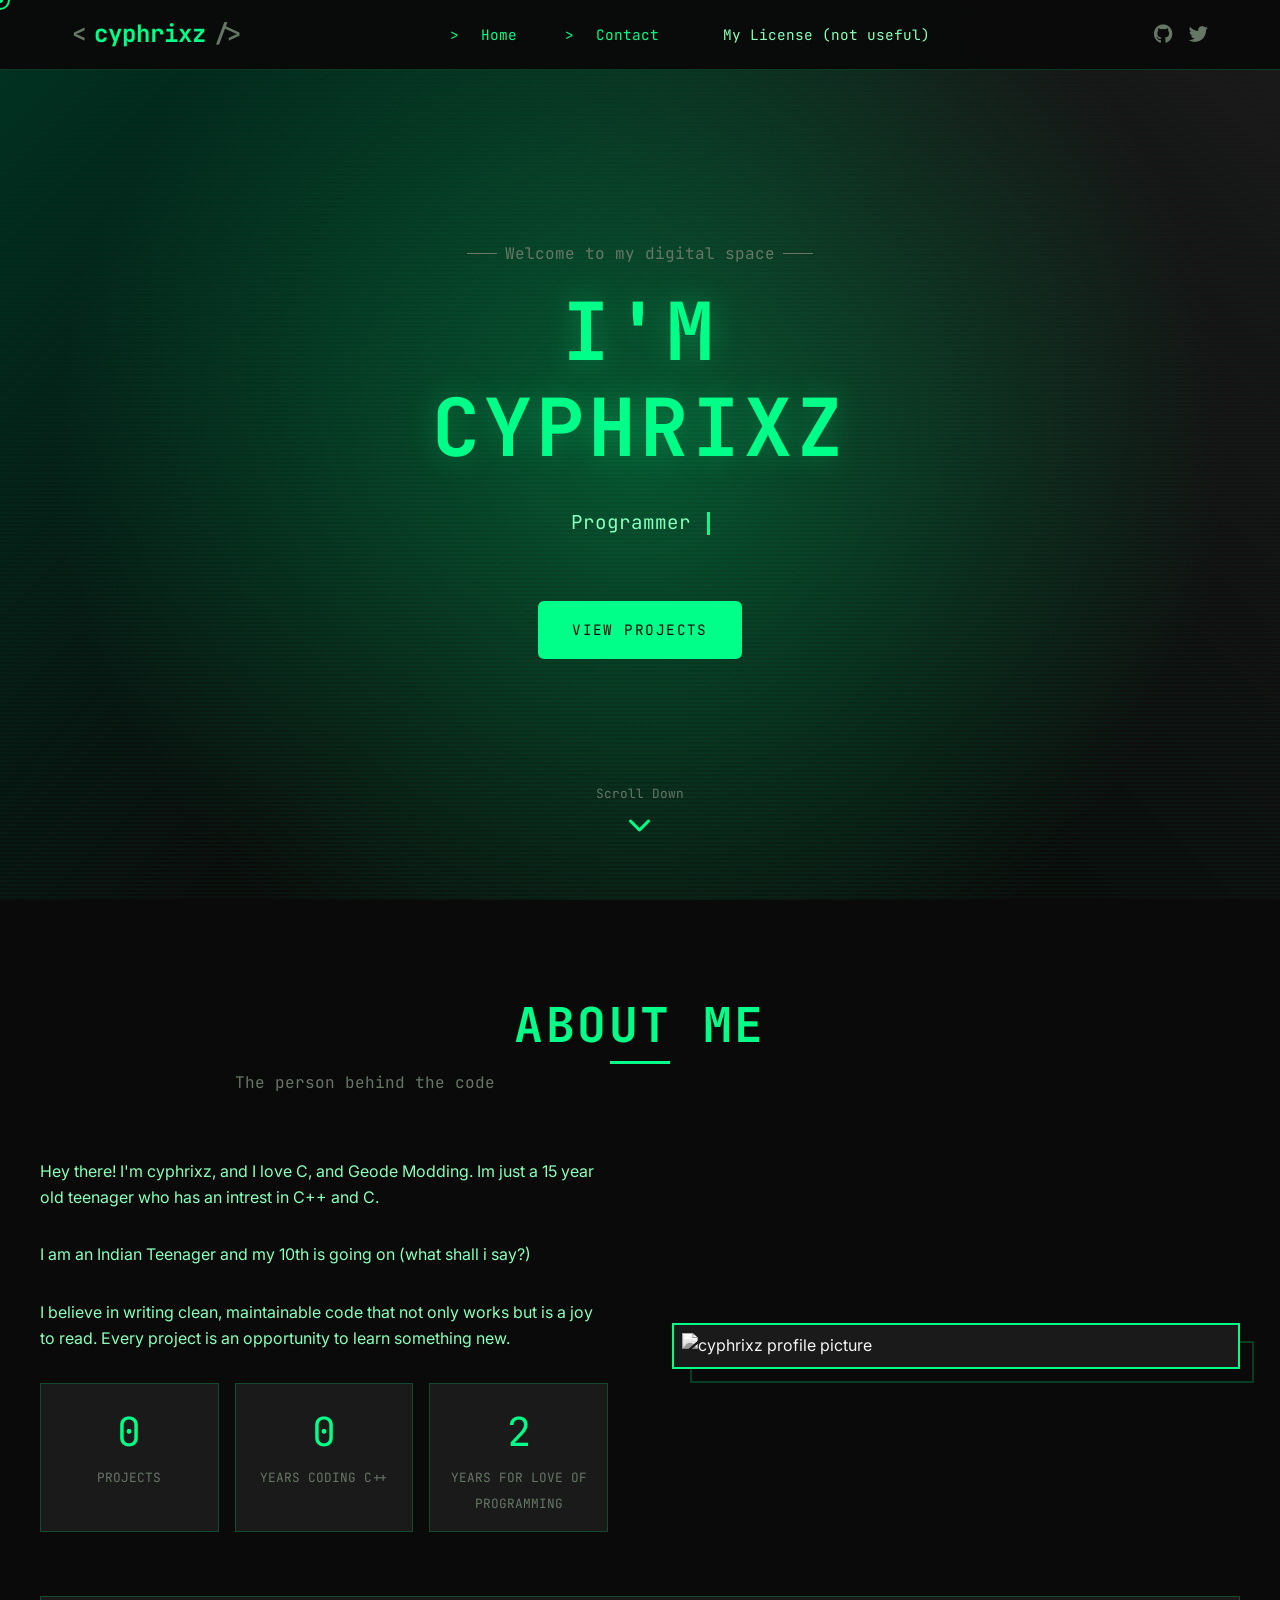
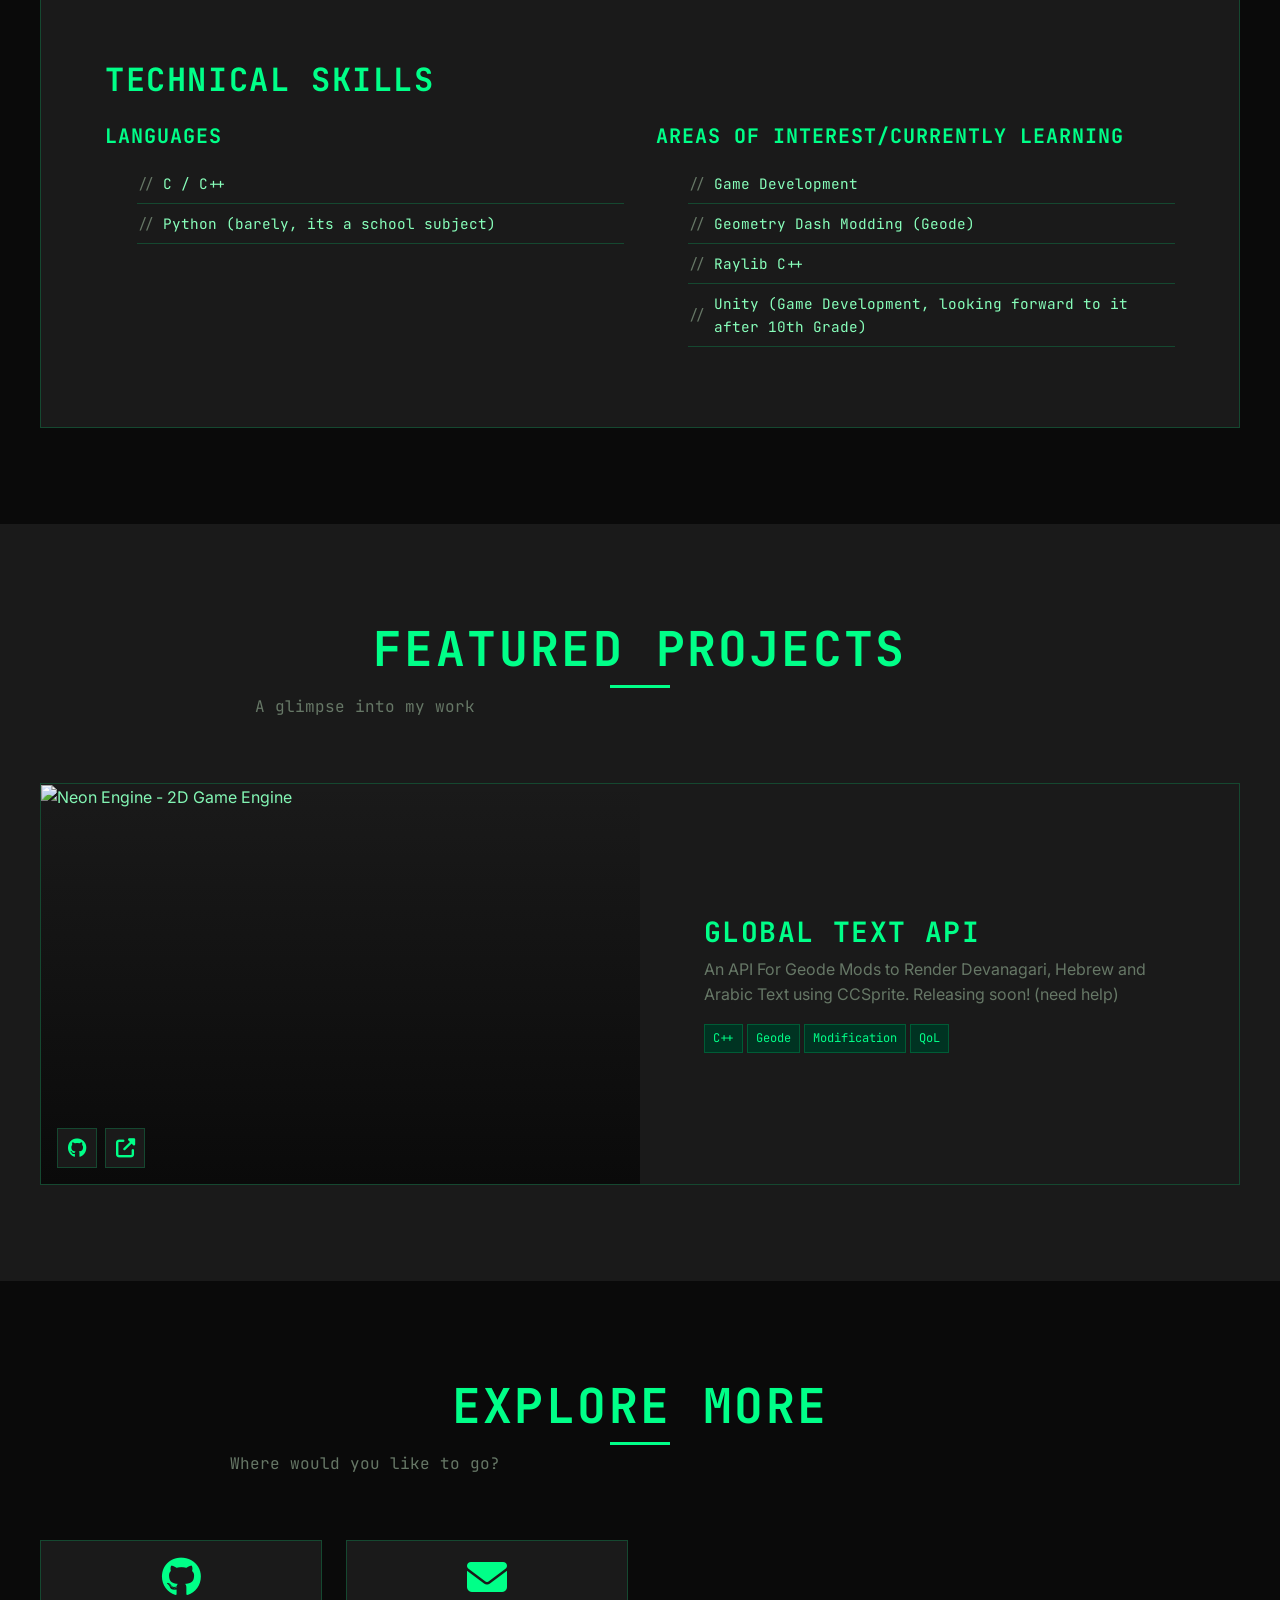
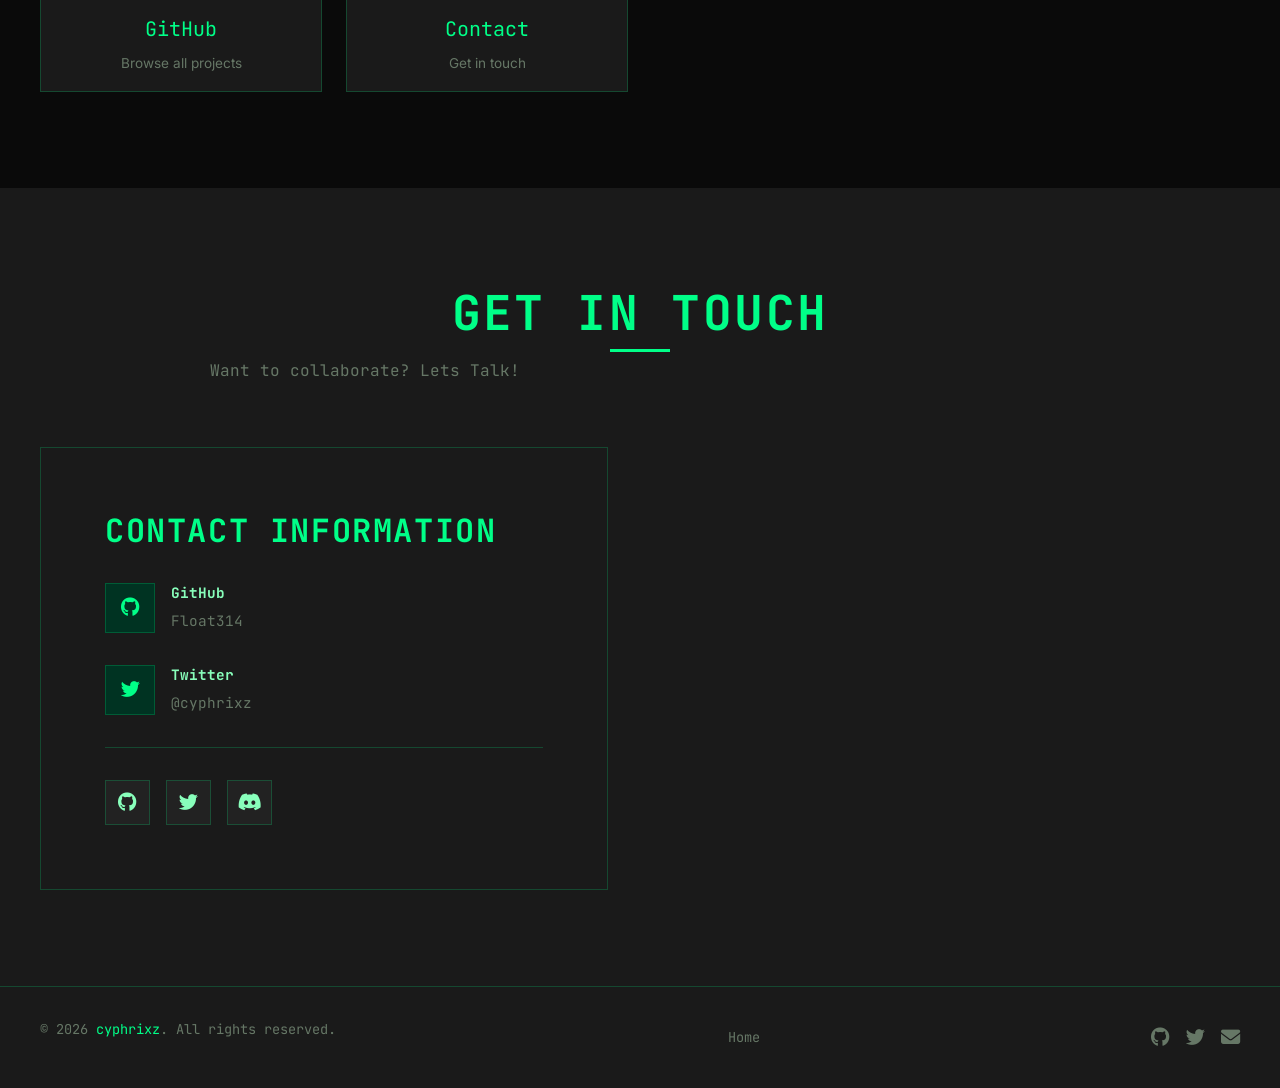
==== index.html @ 52db171a "Some cleanups" ====
<!DOCTYPE html>
<html lang="en">
<head>
    <!-- ==========================================================================
         META TAGS & TITLE
         ========================================================================== -->
    <meta charset="UTF-8">
    <meta name="viewport" content="width=device-width, initial-scale=1.0">
    <meta name="description" content="cyphrixz's personal portfolio - C++ programmer and open source enthusiast">
    <meta name="keywords" content="C++, programmer, portfolio, developer, open source">
    <meta name="author" content="cyphrixz">
    <meta name="robots" content="index, follow">
    
    <!-- Open Graph / Social Media -->
    <meta property="og:title" content="cyphrixz | Programmer">
    <meta property="og:description" content="Personal portfolio showcasing C++ projects">
    <meta property="og:type" content="website">
    <meta property="og:url" content="https://Float314.github.io">
    
    <title>cyphrixz | Programmer</title>
    
    <!-- ==========================================================================
         EXTERNAL RESOURCES
         ========================================================================== -->
    
    <!-- Google Fonts -->
    <link rel="preconnect" href="https://fonts.googleapis.com">
    <link rel="preconnect" href="https://fonts.gstatic.com" crossorigin>
    <link href="https://fonts.googleapis.com/css2?family=Inter:wght@400;500;600;700&family=JetBrains+Mono:wght@400;500;700&display=swap" rel="stylesheet">
    
    <!-- Bootstrap 5 CSS -->
    <link href="https://cdn.jsdelivr.net/npm/bootstrap@5.3.2/dist/css/bootstrap.min.css" rel="stylesheet">
    
    <!-- Font Awesome Icons -->
    <link rel="stylesheet" href="https://cdnjs.cloudflare.com/ajax/libs/font-awesome/6.5.1/css/all.min.css">
    
    <!-- Custom CSS -->
    <link rel="stylesheet" href="assets/css/style.css">
    
    <!-- Favicon -->
    <link rel="icon" href="data:image/svg+xml,<svg xmlns='http://www.w3.org/2000/svg' viewBox='0 0 100 100'><text y='.9em' font-size='90'>⌨</text></svg>">
</head>
<body>
    <!-- ======================================================================
         CUSTOM CURSOR
         ====================================================================== -->
    <div class="custom-cursor"></div>
    <div class="custom-cursor-dot"></div>

    <!-- ======================================================================
         NAVIGATION BAR
         ====================================================================== -->
    <nav class="navbar">
        <div class="navbar-container">
            <!-- Logo -->
            <a href="index.html" class="navbar-logo">
                <span class="bracket">&lt;</span>cyphrixz<span class="bracket">/&gt;</span>
            </a>
            
            <!-- Desktop Navigation Menu -->
            <ul class="nav-menu">
                <li><a href="index.html" class="nav-link active">Home</a></li>
                <li><a href="#contact" class="nav-link">Contact</a></li>
                <li><a href="MyMadeLicense.html" class="nav-link">My License (not useful)</a></li>
            </ul>
            
            <!-- Social Links (Desktop) -->
            <div class="nav-socials">
                <a href="https://github.com/float314" target="_blank" rel="noopener" class="nav-social-link" aria-label="GitHub">
                    <i class="fab fa-github"></i>
                </a>
                <a href="https://twitter.com/cyphrixz" target="_blank" rel="noopener" class="nav-social-link" aria-label="Twitter">
                    <i class="fab fa-twitter"></i>
                </a>
            </div>
            
            <!-- Hamburger Menu Button (Mobile) -->
            <button class="hamburger" aria-label="Toggle menu" aria-expanded="false">
                <span class="hamburger-line"></span>
                <span class="hamburger-line"></span>
                <span class="hamburger-line"></span>
            </button>
        </div>
        
        <!-- Mobile Navigation Menu -->
        <div class="nav-menu-mobile">
            <a href="index.html" class="nav-link active">Home</a>
            <a href="#contact" class="nav-link">Contact</a>
            <div class="nav-socials mt-4">
                <a href="https://github.com/cyphrixz" target="_blank" rel="noopener" class="nav-social-link" aria-label="GitHub">
                    <i class="fab fa-github"></i>
                </a>
                <a href="https://twitter.com/cyphrixz" target="_blank" rel="noopener" class="nav-social-link" aria-label="Twitter">
                    <i class="fab fa-twitter"></i>
                </a>
            </div>
        </div>
    </nav>

    <!-- ======================================================================
         HERO SECTION
         ====================================================================== -->
    <section class="hero">
        <!-- Animated Background -->
        <div class="hero-bg">
            <!-- Matrix Rain Effect Container -->
            <div class="matrix-rain"></div>
        </div>
        
        <!-- Hero Content -->
        <div class="hero-content">
            <p class="hero-greeting fade-in">Welcome to my digital space</p>
            <h1 class="hero-title fade-in fade-in-delay-1">
                I'm <span class="name">cyphrixz</span>
            </h1>
            <p class="hero-tagline fade-in fade-in-delay-2">
                <span class="typewriter-text" data-text="Programmer // C++ Enthusiast // Geode Modder" data-speed="80">Programmer // C++ Enthusiast // Geode Modder</span>
                <span class="cursor"></span>
            </p>
            <div class="hero-buttons fade-in fade-in-delay-3">
                <a href="#projects" class="btn btn-primary">View Projects</a>
            </div>
        </div>
        
        <!-- Scroll Indicator -->
        <div class="hero-scroll">
            <span>Scroll Down</span>
            <i class="fas fa-chevron-down"></i>
        </div>
    </section>

    <!-- ======================================================================
         ABOUT SECTION
         ====================================================================== -->
    <section id="about" class="section">
        <div class="section-container">
            <div class="section-header fade-in">
                <h2 class="section-title">About Me</h2>
                <p class="section-subtitle">The person behind the code</p>
            </div>
            
            <div class="about-content">
                <div class="about-text">
                    <p class="fade-in fade-in-delay-1">
                        Hey there! I'm cyphrixz, and I love C, and Geode Modding. Im just a 15 year old teenager who has an intrest in C++ and C.
                    </p>
                    <p class="fade-in fade-in-delay-2">
                        I am an Indian Teenager and my 10th is going on (what shall i say?)
                    </p>
                    <p class="fade-in fade-in-delay-3">
                        I believe in writing clean, maintainable code that not only works but is a joy to read. Every project is an opportunity to learn something new.
                    </p>
                    
                    <!-- Stats -->
                    <div class="about-stats fade-in fade-in-delay-4">
                        <div class="stat-item">
                            <span class="stat-number" data-target="2">0</span>
                            <span class="stat-label">Projects</span>
                        </div>
                        <div class="stat-item">
                            <span class="stat-number" data-target="1.5">0</span>
                            <span class="stat-label">Years Coding C++</span>
                        </div>
                        <div class="stat-item">
                            <span class="stat-number" data-target="6">6</span>
                            <span class="stat-label">Years for love of programming</span>
                        </div>
                    </div>
                </div>
                
                <!-- About Image -->
                <div class="about-image fade-in fade-in-delay-2">
                    <div class="about-image-frame">
                        <img src="https://placehold.co/400x500/1a1a1a/00ff88?text=cyphrixz" alt="cyphrixz profile picture">
                    </div>
                </div>
            </div>
            
            <!-- Skills Section -->
            <div class="skills-section fade-in">
                <h3 class="mb-4">Technical Skills</h3>
                <div class="skills-grid">
                    <div class="skill-category">
                        <h4>Languages</h4>
                        <ul class="skill-list">
                            <li class="skill-item">C / C++</li>
                            <li class="skill-item">Python (barely, its a school subject)</li>
                        </ul>
                    </div>
                    <div class="skill-category">
                        <h4>Areas of Interest/Currently Learning</h4>
                        <ul class="skill-list">
                            <li class="skill-item">Game Development</li>
                            <li class="skill-item">Geometry Dash Modding (Geode)</li>
                            <li class="skill-item">Raylib C++</li>
                            <li class="skill-item">Unity (Game Development, looking forward to it after 10th Grade)</li>
                        </ul>
                    </div>
                </div>
            </div>
        </div>
    </section>

    <!-- ======================================================================
         FEATURED PROJECTS SECTION
         ====================================================================== -->
    <section id="projects" class="section" style="background-color: var(--color-bg-secondary);">
        <div class="section-container">
            <div class="section-header fade-in">
                <h2 class="section-title">Featured Projects</h2>
                <p class="section-subtitle">A glimpse into my work</p>
            </div>
            
            <div class="projects-grid">
                <!-- Featured Project -->
                <div class="project-card project-featured fade-in">
                    <div class="project-image">
                        <img src="https://placehold.co/800x400/0a0a0a/00ff88?text=GlobalText+API" alt="Neon Engine - 2D Game Engine" data-lightbox="https://placehold.co/800x400/0a0a0a/00ff88?text=Game+Engine">
                        <div class="project-overlay">
                            <div class="project-links">
                                <a href="https://github.com/Float314/GlobalText-API" target="_blank" rel="noopener" class="project-link" aria-label="View on GitHub">
                                    <i class="fab fa-github"></i>
                                </a>
                                <a href="#" class="project-link" aria-label="View Demo">
                                    <i class="fas fa-external-link-alt"></i>
                                </a>
                            </div>
                        </div>
                    </div>
                    <div class="project-content">
                        <h3 class="project-title">Global Text API</h3>
                        <p class="project-description">
                            An API For Geode Mods to Render Devanagari, Hebrew and Arabic Text using CCSprite. Releasing soon! (need help)
                        </p>
                        <div class="project-tags">
                            <span class="project-tag">C++</span>
                            <span class="project-tag">Geode</span>
                            <span class="project-tag">Modification</span>
                            <span class="project-tag">QoL</span>
                        </div>
                    </div>
                </div>
                
                <!-- Project Card 2 -->
                <!--
                <div class="project-card fade-in fade-in-delay-1">
                    <div class="project-image">
                        <img src="https://placehold.co/600x300/1a1a1a/00ff88?text=CLI+Tools" alt="SysUtil - System Utilities" data-lightbox="https://placehold.co/600x300/1a1a1a/00ff88?text=CLI+Tools">
                        <div class="project-overlay">
                            <div class="project-links">
                                <a href="https://github.com/cyphrixz/sysutil" target="_blank" rel="noopener" class="project-link" aria-label="View on GitHub">
                                    <i class="fab fa-github"></i>
                                </a>
                            </div>
                        </div>
                    </div>
                    <div class="project-content">
                        <h3 class="project-title">SysUtil</h3>
                        <p class="project-description">
                            A collection of cross-platform system utilities written in Rust. Includes file synchronization, process monitoring, and network diagnostics tools.
                        </p>
                        <div class="project-tags">
                            <span class="project-tag">Rust</span>
                            <span class="project-tag">CLI</span>
                            <span class="project-tag">Cross-platform</span>
                        </div>
                    </div>
                </div>

                
                
                Proj card 3
                <div class="project-card fade-in fade-in-delay-2">
                    <div class="project-image">
                        <img src="https://placehold.co/600x300/1a1a1a/00ff88?text=CryptLib" alt="CryptLib - Cryptography Library" data-lightbox="https://placehold.co/600x300/1a1a1a/00ff88?text=CryptLib">
                        <div class="project-overlay">
                            <div class="project-links">
                                <a href="https://github.com/cyphrixz/cryptlib" target="_blank" rel="noopener" class="project-link" aria-label="View on GitHub">
                                    <i class="fab fa-github"></i>
                                </a>
                            </div>
                        </div>
                    </div>
                    <div class="project-content">
                        <h3 class="project-title">CryptLib</h3>
                        <p class="project-description">
                            A cryptography library implementing modern encryption algorithms from scratch. Features AES, ChaCha20, and various hash functions with detailed documentation.
                        </p>
                        <div class="project-tags">
                            <span class="project-tag">C++</span>
                            <span class="project-tag">Security</span>
                            <span class="project-tag">Cryptography</span>
                        </div>
                    </div>
                </div>
            </div>

        -->
            

        </div>
    </section>

    <!-- ======================================================================
         QUICK LINKS SECTION
         ====================================================================== -->
    <section class="section">
        <div class="section-container">
            <div class="section-header fade-in">
                <h2 class="section-title">Explore More</h2>
                <p class="section-subtitle">Where would you like to go?</p>
            </div>
            
            <div class="row g-4">
                
                <div class="col-md-6 col-lg-3 fade-in fade-in-delay-3">
                    <a href="https://github.com/cyphrixz" target="_blank" rel="noopener" class="text-decoration-none">
                        <div class="stat-item" style="height: 100%; display: flex; flex-direction: column; justify-content: center; align-items: center; text-align: center;">
                            <i class="fab fa-github" style="font-size: 2.5rem; color: var(--color-accent-primary); margin-bottom: 1rem;"></i>
                            <span style="font-family: var(--font-primary); font-size: 1.25rem; color: var(--color-text-primary);">GitHub</span>
                            <span style="font-size: 0.85rem; color: var(--color-text-muted); margin-top: 0.5rem;">Browse all projects</span>
                        </div>
                    </a>
                </div>
                
                <div class="col-md-6 col-lg-3 fade-in fade-in-delay-4">
                    <a href="#contact" class="text-decoration-none">
                        <div class="stat-item" style="height: 100%; display: flex; flex-direction: column; justify-content: center; align-items: center; text-align: center;">
                            <i class="fas fa-envelope" style="font-size: 2.5rem; color: var(--color-accent-primary); margin-bottom: 1rem;"></i>
                            <span style="font-family: var(--font-primary); font-size: 1.25rem; color: var(--color-text-primary);">Contact</span>
                            <span style="font-size: 0.85rem; color: var(--color-text-muted); margin-top: 0.5rem;">Get in touch</span>
                        </div>
                    </a>
                </div>
            </div>
        </div>
    </section>

    <!-- ======================================================================
         CONTACT SECTION
         ====================================================================== -->
    <section id="contact" class="section" style="background-color: var(--color-bg-secondary);">
        <div class="section-container">
            <div class="section-header fade-in">
                <h2 class="section-title">Get In Touch</h2>
                <p class="section-subtitle">Want to collaborate? Lets Talk!</p>
            </div>
            
            <div class="contact-content">
                <!-- Contact Info -->
                <div class="contact-info fade-in fade-in-delay-1">
                    <h3>Contact Information</h3>
                    
                    <!--
                    Email
                    <div class="contact-item">
                        <div class="contact-icon">
                            <i class="fas fa-envelope"></i>
                        </div>
                        <div class="contact-text">
                            <h4>Email</h4>
                            <p>LaImale@gmail.com</p>
                        </div>
                    </div>
                -->
                    
                    <div class="contact-item">
                        <div class="contact-icon">
                            <i class="fab fa-github"></i>
                        </div>
                        <div class="contact-text">
                            <h4>GitHub</h4>
                            <p>Float314</p>
                        </div>
                    </div>
                    
                    <div class="contact-item">
                        <div class="contact-icon">
                            <i class="fab fa-twitter"></i>
                        </div>
                        <div class="contact-text">
                            <h4>Twitter</h4>
                            <p>@cyphrixz</p>
                        </div>
                    </div>
                    
                    <div class="contact-socials">
                        <a href="https://github.com/Float314" target="_blank" rel="noopener" class="contact-social-link" aria-label="GitHub">
                            <i class="fab fa-github"></i>
                        </a>
                        <a href="https://twitter.com/cyphrixz" target="_blank" rel="noopener" class="contact-social-link" aria-label="Twitter">
                            <i class="fab fa-twitter"></i>
                        </a>
                        <a href="https://discord.gg/DeEgf65mBv" target="_blank" rel="noopener" class="contact-social-link" aria-label="Discord">
                            <i class="fab fa-discord"></i>
                        </a>
                    </div>
                </div>
                
                
            </div>
        </div>
    </section>

    <!-- ======================================================================
         FOOTER
         ====================================================================== -->
    <footer class="footer">
        <div class="footer-container">
            <p class="footer-copyright">
                &copy; 2026 <span>cyphrixz</span>. All rights reserved.
            </p>
            
            <div class="footer-links">
                <a href="index.html" class="footer-link">Home</a>
            </div>
            
            <div class="footer-socials">
                <a href="https://github.com/cyphrixz" target="_blank" rel="noopener" class="footer-social-link" aria-label="GitHub">
                    <i class="fab fa-github"></i>
                </a>
                <a href="https://twitter.com/cyphrixz" target="_blank" rel="noopener" class="footer-social-link" aria-label="Twitter">
                    <i class="fab fa-twitter"></i>
                </a>
                <a href="mailto:cyphrixz@example.com" class="footer-social-link" aria-label="Email">
                    <i class="fas fa-envelope"></i>
                </a>
            </div>
        </div>
    </footer>

    <!-- ======================================================================
         BACK TO TOP BUTTON
         ====================================================================== -->
    <button class="back-to-top" aria-label="Back to top">
        <i class="fas fa-chevron-up"></i>
    </button>

    <!-- ======================================================================
         LIGHTBOX MODAL
         ====================================================================== -->
    <div class="lightbox" role="dialog" aria-label="Image lightbox">
        <button class="lightbox-close" aria-label="Close lightbox">
            <i class="fas fa-times"></i>
        </button>
        <button class="lightbox-nav lightbox-prev" aria-label="Previous image">
            <i class="fas fa-chevron-left"></i>
        </button>
        <button class="lightbox-nav lightbox-next" aria-label="Next image">
            <i class="fas fa-chevron-right"></i>
        </button>
        <div class="lightbox-content">
            <img src="" alt="Lightbox image" class="lightbox-image">
        </div>
    </div>

    <!-- ======================================================================
         SCRIPTS
         ====================================================================== -->
    
    <!-- Bootstrap 5 JS Bundle -->
    <script src="https://cdn.jsdelivr.net/npm/bootstrap@5.3.2/dist/js/bootstrap.bundle.min.js"></script>
    
    <!-- Custom JavaScript -->
    <script src="assets/js/script.js"></script>
</body>
</html>
---- assets/css/style.css ----
/* ==========================================================================
   CYPHRIXZ PORTFOLIO - CUSTOM STYLESHEET
   Brutalist / Terminal Green Hacker Theme
   ========================================================================== */

/* ==========================================================================
   CSS CUSTOM PROPERTIES (Variables)
   ========================================================================== */
:root {
    /* Color Palette - Terminal Green Hacker Theme */
    --color-bg-primary: #0a0a0a;
    --color-bg-secondary: #1a1a1a;
    --color-bg-tertiary: #222222;
    --color-accent-primary: #00ff88;
    --color-accent-secondary: #003322;
    --color-accent-glow: rgba(0, 255, 136, 0.3);
    --color-text-primary: #00ff88;
    --color-text-secondary: #88ffbb;
    --color-text-muted: #667766;
    --color-border: #00ff8833;
    
    /* Typography */
    --font-primary: 'JetBrains Mono', 'Fira Code', 'Consolas', monospace;
    --font-secondary: 'Inter', 'Segoe UI', sans-serif;
    
    /* Spacing */
    --spacing-xs: 0.25rem;
    --spacing-sm: 0.5rem;
    --spacing-md: 1rem;
    --spacing-lg: 2rem;
    --spacing-xl: 4rem;
    --spacing-xxl: 6rem;
    
    /* Sizing */
    --container-max-width: 1200px;
    --nav-height: 70px;
    
    /* Transitions */
    --transition-fast: 0.15s ease;
    --transition-normal: 0.3s ease;
    --transition-slow: 0.5s ease;
    
    /* Border Radius - Brutalist style uses sharp corners */
    --radius-none: 0;
    --radius-sm: 2px;
    --radius-md: 4px;
    
    /* Shadows */
    --shadow-glow: 0 0 20px var(--color-accent-glow);
    --shadow-card: 0 4px 20px rgba(0, 0, 0, 0.5);
}

/* ==========================================================================
   BASE STYLES & RESET
   ========================================================================== */
* {
    margin: 0;
    padding: 0;
    box-sizing: border-box;
}

html {
    scroll-behavior: smooth;
    font-size: 16px;
}

body {
    font-family: var(--font-secondary);
    background-color: var(--color-bg-primary);
    color: var(--color-text-secondary);
    line-height: 1.6;
    overflow-x: hidden;
    cursor: none;
}

/* Custom Cursor */
.custom-cursor {
    width: 20px;
    height: 20px;
    border: 2px solid var(--color-accent-primary);
    border-radius: 50%;
    position: fixed;
    pointer-events: none;
    z-index: 10000;
    transform: translate(-50%, -50%);
    transition: transform 0.1s ease, width 0.2s ease, height 0.2s ease;
    mix-blend-mode: difference;
}

.custom-cursor.hover {
    width: 40px;
    height: 40px;
    background-color: var(--color-accent-glow);
}

.custom-cursor-dot {
    width: 6px;
    height: 6px;
    background-color: var(--color-accent-primary);
    border-radius: 50%;
    position: fixed;
    pointer-events: none;
    z-index: 10001;
    transform: translate(-50%, -50%);
}

/* Selection Styling */
::selection {
    background-color: var(--color-accent-primary);
    color: var(--color-bg-primary);
}

/* ==========================================================================
   TYPOGRAPHY
   ========================================================================== */
h1, h2, h3, h4, h5, h6 {
    font-family: var(--font-primary);
    color: var(--color-text-primary);
    font-weight: 700;
    line-height: 1.2;
    text-transform: uppercase;
    letter-spacing: 0.05em;
}

h1 { font-size: clamp(2.5rem, 8vw, 5rem); }
h2 { font-size: clamp(2rem, 5vw, 3rem); }
h3 { font-size: clamp(1.5rem, 3vw, 2rem); }
h4 { font-size: 1.25rem; }

p {
    margin-bottom: var(--spacing-md);
    max-width: 65ch;
}

a {
    color: var(--color-accent-primary);
    text-decoration: none;
    transition: var(--transition-fast);
}

a:hover {
    color: var(--color-text-secondary);
    text-shadow: 0 0 10px var(--color-accent-glow);
}

/* ==========================================================================
   NAVIGATION BAR
   ========================================================================== */
.navbar {
    position: fixed;
    top: 0;
    left: 0;
    right: 0;
    height: var(--nav-height);
    background-color: rgba(10, 10, 10, 0.95);
    backdrop-filter: blur(10px);
    border-bottom: 1px solid var(--color-border);
    z-index: 1000;
    display: flex;
    align-items: center;
}

.navbar-container {
    max-width: var(--container-max-width);
    margin: 0 auto;
    padding: 0 var(--spacing-lg);
    width: 100%;
    display: flex;
    justify-content: space-between;
    align-items: center;
}

/* Logo */
.navbar-logo {
    font-family: var(--font-primary);
    font-size: 1.5rem;
    font-weight: 700;
    color: var(--color-accent-primary);
    text-decoration: none;
    display: flex;
    align-items: center;
    gap: var(--spacing-sm);
}

.navbar-logo:hover {
    text-shadow: 0 0 20px var(--color-accent-glow);
}

.navbar-logo .bracket {
    color: var(--color-text-muted);
}

/* Desktop Navigation Links */
.nav-menu {
    display: flex;
    list-style: none;
    gap: var(--spacing-lg);
    margin: 0;
    padding: 0;
}

.nav-link {
    font-family: var(--font-primary);
    font-size: 0.9rem;
    color: var(--color-text-secondary);
    text-decoration: none;
    padding: var(--spacing-sm) var(--spacing-md);
    position: relative;
    transition: var(--transition-normal);
}

.nav-link::before {
    content: '>';
    position: absolute;
    left: 0;
    opacity: 0;
    transform: translateX(-10px);
    transition: var(--transition-normal);
}

.nav-link:hover,
.nav-link.active {
    color: var(--color-accent-primary);
    padding-left: calc(var(--spacing-md) + 15px);
}

.nav-link:hover::before,
.nav-link.active::before {
    opacity: 1;
    transform: translateX(0);
}

/* Social Icons in Nav */
.nav-socials {
    display: flex;
    gap: var(--spacing-md);
}

.nav-social-link {
    color: var(--color-text-muted);
    font-size: 1.2rem;
    transition: var(--transition-normal);
}

.nav-social-link:hover {
    color: var(--color-accent-primary);
    transform: translateY(-2px);
}

/* Hamburger Menu Button */
.hamburger {
    display: none;
    flex-direction: column;
    justify-content: space-between;
    width: 28px;
    height: 20px;
    background: none;
    border: none;
    cursor: pointer;
    padding: 0;
    z-index: 1001;
}

.hamburger-line {
    width: 100%;
    height: 2px;
    background-color: var(--color-accent-primary);
    transition: var(--transition-normal);
}

.hamburger.active .hamburger-line:nth-child(1) {
    transform: rotate(45deg) translate(6px, 6px);
}

.hamburger.active .hamburger-line:nth-child(2) {
    opacity: 0;
}

.hamburger.active .hamburger-line:nth-child(3) {
    transform: rotate(-45deg) translate(6px, -6px);
}

/* Mobile Navigation Menu */
.nav-menu-mobile {
    display: none;
    position: fixed;
    top: var(--nav-height);
    left: 0;
    right: 0;
    bottom: 0;
    background-color: rgba(10, 10, 10, 0.98);
    flex-direction: column;
    justify-content: center;
    align-items: center;
    gap: var(--spacing-lg);
    z-index: 999;
}

.nav-menu-mobile.active {
    display: flex;
}

.nav-menu-mobile .nav-link {
    font-size: 1.5rem;
}

/* ==========================================================================
   HERO SECTION
   ========================================================================== */
.hero {
    min-height: 100vh;
    display: flex;
    align-items: center;
    justify-content: center;
    position: relative;
    padding: var(--spacing-xxl) var(--spacing-lg);
    overflow: hidden;
}

/* Animated Background */
.hero-bg {
    position: absolute;
    top: 0;
    left: 0;
    right: 0;
    bottom: 0;
    z-index: -1;
}

.hero-bg::before {
    content: '';
    position: absolute;
    top: 0;
    left: 0;
    right: 0;
    bottom: 0;
    background: 
        linear-gradient(135deg, var(--color-accent-secondary) 0%, transparent 50%),
        linear-gradient(225deg, var(--color-bg-secondary) 0%, transparent 50%),
        repeating-linear-gradient(
            0deg,
            transparent,
            transparent 2px,
            rgba(0, 255, 136, 0.03) 2px,
            rgba(0, 255, 136, 0.03) 4px
        );
    animation: scanlines 8s linear infinite;
}

.hero-bg::after {
    content: '';
    position: absolute;
    top: 50%;
    left: 50%;
    width: 150%;
    height: 150%;
    background: radial-gradient(circle at center, var(--color-accent-glow) 0%, transparent 50%);
    transform: translate(-50%, -50%);
    animation: pulse 4s ease-in-out infinite;
}

@keyframes scanlines {
    0% { background-position: 0 0; }
    100% { background-position: 0 100px; }
}

@keyframes pulse {
    0%, 100% { opacity: 0.3; transform: translate(-50%, -50%) scale(1); }
    50% { opacity: 0.5; transform: translate(-50%, -50%) scale(1.1); }
}

/* Matrix Rain Effect */
.matrix-rain {
    position: absolute;
    top: 0;
    left: 0;
    right: 0;
    bottom: 0;
    overflow: hidden;
    opacity: 0.1;
}

.matrix-column {
    position: absolute;
    top: -100%;
    font-family: var(--font-primary);
    font-size: 14px;
    color: var(--color-accent-primary);
    writing-mode: vertical-rl;
    animation: matrix-fall linear infinite;
}

@keyframes matrix-fall {
    0% { transform: translateY(0); }
    100% { transform: translateY(250vh); }
}

/* Hero Content */
.hero-content {
    text-align: center;
    max-width: 800px;
    position: relative;
    z-index: 1;
}

.hero-greeting {
    font-family: var(--font-primary);
    font-size: 1rem;
    color: var(--color-text-muted);
    margin-bottom: var(--spacing-md);
    display: flex;
    align-items: center;
    justify-content: center;
    gap: var(--spacing-sm);
}

.hero-greeting::before,
.hero-greeting::after {
    content: '';
    width: 30px;
    height: 1px;
    background-color: var(--color-text-muted);
}

.hero-title {
    margin-bottom: var(--spacing-lg);
    text-shadow: 0 0 30px var(--color-accent-glow);
}

.hero-title .name {
    display: block;
    color: var(--color-accent-primary);
}

.hero-tagline {
    font-family: var(--font-primary);
    font-size: 1.2rem;
    color: var(--color-text-secondary);
    margin-bottom: var(--spacing-xl);
    opacity: 0.8;
}

.hero-tagline .cursor {
    display: inline-block;
    width: 3px;
    height: 1.2em;
    background-color: var(--color-accent-primary);
    margin-left: 4px;
    animation: blink 1s step-end infinite;
    vertical-align: text-bottom;
}

@keyframes blink {
    0%, 100% { opacity: 1; }
    50% { opacity: 0; }
}

/* Hero CTA Buttons */
.hero-buttons {
    display: flex;
    gap: var(--spacing-md);
    justify-content: center;
    flex-wrap: wrap;
}

.btn {
    font-family: var(--font-primary);
    font-size: 0.9rem;
    padding: var(--spacing-md) var(--spacing-lg);
    border: 2px solid var(--color-accent-primary);
    background-color: transparent;
    color: var(--color-accent-primary);
    cursor: pointer;
    text-transform: uppercase;
    letter-spacing: 0.1em;
    transition: var(--transition-normal);
    position: relative;
    overflow: hidden;
}

.btn::before {
    content: '';
    position: absolute;
    top: 0;
    left: -100%;
    width: 100%;
    height: 100%;
    background-color: var(--color-accent-primary);
    transition: var(--transition-normal);
    z-index: -1;
}

.btn:hover {
    color: var(--color-bg-primary);
    box-shadow: var(--shadow-glow);
}

.btn:hover::before {
    left: 0;
}

.btn-primary {
    background-color: var(--color-accent-primary);
    color: var(--color-bg-primary);
}

.btn-primary::before {
    background-color: var(--color-text-secondary);
}

.btn-primary:hover {
    color: var(--color-bg-primary);
}

/* Hero Scroll Indicator */
.hero-scroll {
    position: absolute;
    bottom: var(--spacing-xl);
    left: 50%;
    transform: translateX(-50%);
    display: flex;
    flex-direction: column;
    align-items: center;
    gap: var(--spacing-sm);
    color: var(--color-text-muted);
    font-family: var(--font-primary);
    font-size: 0.8rem;
    animation: bounce 2s ease-in-out infinite;
}

.hero-scroll i {
    font-size: 1.5rem;
    color: var(--color-accent-primary);
}

@keyframes bounce {
    0%, 100% { transform: translateX(-50%) translateY(0); }
    50% { transform: translateX(-50%) translateY(10px); }
}

/* ==========================================================================
   SECTIONS - COMMON STYLES
   ========================================================================== */
.section {
    padding: var(--spacing-xxl) var(--spacing-lg);
    position: relative;
}

.section-container {
    max-width: var(--container-max-width);
    margin: 0 auto;
}

.section-header {
    text-align: center;
    margin-bottom: var(--spacing-xl);
}

.section-title {
    margin-bottom: var(--spacing-md);
    position: relative;
    display: inline-block;
}

.section-title::after {
    content: '';
    position: absolute;
    bottom: -10px;
    left: 50%;
    transform: translateX(-50%);
    width: 60px;
    height: 3px;
    background-color: var(--color-accent-primary);
}

.section-subtitle {
    color: var(--color-text-muted);
    font-family: var(--font-primary);
    font-size: 1rem;
}

/* Fade-in Animation */
.fade-in {
    opacity: 0;
    transform: translateY(30px);
    transition: opacity 0.6s ease, transform 0.6s ease;
}

.fade-in.visible {
    opacity: 1;
    transform: translateY(0);
}

.fade-in-delay-1 { transition-delay: 0.1s; }
.fade-in-delay-2 { transition-delay: 0.2s; }
.fade-in-delay-3 { transition-delay: 0.3s; }
.fade-in-delay-4 { transition-delay: 0.4s; }
.fade-in-delay-5 { transition-delay: 0.5s; }

/* ==========================================================================
   ABOUT SECTION
   ========================================================================== */
.about-content {
    display: grid;
    grid-template-columns: 1fr 1fr;
    gap: var(--spacing-xl);
    align-items: center;
}

.about-text p {
    margin-bottom: var(--spacing-lg);
}

.about-stats {
    display: grid;
    grid-template-columns: repeat(3, 1fr);
    gap: var(--spacing-md);
    margin-top: var(--spacing-lg);
}

.stat-item {
    text-align: center;
    padding: var(--spacing-md);
    background-color: var(--color-bg-secondary);
    border: 1px solid var(--color-border);
}

.stat-number {
    font-family: var(--font-primary);
    font-size: 2.5rem;
    color: var(--color-accent-primary);
    display: block;
}

.stat-label {
    font-family: var(--font-primary);
    font-size: 0.8rem;
    color: var(--color-text-muted);
    text-transform: uppercase;
}

.about-image {
    position: relative;
}

.about-image-frame {
    position: relative;
    border: 2px solid var(--color-accent-primary);
    padding: var(--spacing-sm);
    background-color: var(--color-bg-secondary);
}

.about-image-frame::before {
    content: '';
    position: absolute;
    top: var(--spacing-md);
    left: var(--spacing-md);
    right: calc(-1 * var(--spacing-md));
    bottom: calc(-1 * var(--spacing-md));
    border: 2px solid var(--color-border);
    z-index: -1;
}

.about-image img {
    width: 100%;
    display: block;
    filter: grayscale(100%) contrast(1.2);
    transition: var(--transition-normal);
}

.about-image:hover img {
    filter: grayscale(0%) contrast(1);
}

/* Skills Section */
.skills-section {
    background-color: var(--color-bg-secondary);
    margin-top: var(--spacing-xl);
    padding: var(--spacing-xl);
    border: 1px solid var(--color-border);
}

.skills-grid {
    display: grid;
    grid-template-columns: repeat(auto-fit, minmax(250px, 1fr));
    gap: var(--spacing-lg);
}

.skill-category h4 {
    margin-bottom: var(--spacing-md);
    color: var(--color-text-primary);
}

.skill-list {
    list-style: none;
}

.skill-item {
    display: flex;
    align-items: center;
    gap: var(--spacing-sm);
    padding: var(--spacing-sm) 0;
    border-bottom: 1px solid var(--color-border);
    font-family: var(--font-primary);
    font-size: 0.9rem;
}

.skill-item::before {
    content: '//';
    color: var(--color-text-muted);
}

.skill-item:hover {
    color: var(--color-accent-primary);
    padding-left: var(--spacing-sm);
}

/* ==========================================================================
   PROJECTS SECTION
   ========================================================================== */
.projects-grid {
    display: grid;
    grid-template-columns: repeat(auto-fit, minmax(350px, 1fr));
    gap: var(--spacing-lg);
}

.project-card {
    background-color: var(--color-bg-secondary);
    border: 1px solid var(--color-border);
    overflow: hidden;
    transition: var(--transition-normal);
    cursor: pointer;
}

.project-card:hover {
    border-color: var(--color-accent-primary);
    box-shadow: var(--shadow-glow);
    transform: translateY(-5px);
}

.project-image {
    position: relative;
    height: 200px;
    overflow: hidden;
}

.project-image img {
    width: 100%;
    height: 100%;
    object-fit: cover;
    transition: var(--transition-slow);
}

.project-card:hover .project-image img {
    transform: scale(1.1);
    filter: grayscale(0%);
}

.project-overlay {
    position: absolute;
    top: 0;
    left: 0;
    right: 0;
    bottom: 0;
    background: linear-gradient(to top, var(--color-bg-primary) 0%, transparent 100%);
    display: flex;
    align-items: flex-end;
    padding: var(--spacing-md);
}

.project-links {
    display: flex;
    gap: var(--spacing-sm);
}

.project-link {
    width: 40px;
    height: 40px;
    display: flex;
    align-items: center;
    justify-content: center;
    background-color: var(--color-bg-secondary);
    border: 1px solid var(--color-border);
    color: var(--color-accent-primary);
    font-size: 1.2rem;
    transition: var(--transition-fast);
}

.project-link:hover {
    background-color: var(--color-accent-primary);
    color: var(--color-bg-primary);
}

.project-content {
    padding: var(--spacing-lg);
}

.project-title {
    font-size: 1.25rem;
    margin-bottom: var(--spacing-sm);
}

.project-description {
    color: var(--color-text-muted);
    font-size: 0.9rem;
    margin-bottom: var(--spacing-md);
}

.project-tags {
    display: flex;
    flex-wrap: wrap;
    gap: var(--spacing-xs);
}

.project-tag {
    font-family: var(--font-primary);
    font-size: 0.75rem;
    padding: 4px 8px;
    background-color: var(--color-accent-secondary);
    color: var(--color-accent-primary);
    border: 1px solid var(--color-border);
}

/* Featured Project */
.project-featured {
    grid-column: 1 / -1;
    display: grid;
    grid-template-columns: 1fr 1fr;
}

.project-featured .project-image {
    height: 100%;
    min-height: 400px;
}

.project-featured .project-content {
    display: flex;
    flex-direction: column;
    justify-content: center;
    padding: var(--spacing-xl);
}

.project-featured .project-title {
    font-size: 1.75rem;
}

.project-featured .project-description {
    font-size: 1rem;
}

/* ==========================================================================
   EDUCATION SECTION
   ========================================================================== */
.education-timeline {
    position: relative;
    padding-left: var(--spacing-xl);
}

.education-timeline::before {
    content: '';
    position: absolute;
    left: 0;
    top: 0;
    bottom: 0;
    width: 2px;
    background: linear-gradient(to bottom, var(--color-accent-primary), var(--color-accent-secondary));
}

.education-item {
    position: relative;
    margin-bottom: var(--spacing-xl);
    padding: var(--spacing-lg);
    background-color: var(--color-bg-secondary);
    border: 1px solid var(--color-border);
    transition: var(--transition-normal);
}

.education-item:hover {
    border-color: var(--color-accent-primary);
    transform: translateX(10px);
}

.education-item::before {
    content: '';
    position: absolute;
    left: calc(-1 * var(--spacing-xl) - 6px);
    top: var(--spacing-lg);
    width: 14px;
    height: 14px;
    background-color: var(--color-accent-primary);
    border: 3px solid var(--color-bg-primary);
}

.education-header {
    display: flex;
    justify-content: space-between;
    align-items: flex-start;
    margin-bottom: var(--spacing-md);
    flex-wrap: wrap;
    gap: var(--spacing-sm);
}

.education-degree {
    font-size: 1.25rem;
    color: var(--color-text-primary);
}

.education-year {
    font-family: var(--font-primary);
    font-size: 0.9rem;
    color: var(--color-accent-primary);
    padding: 4px 12px;
    background-color: var(--color-accent-secondary);
    border: 1px solid var(--color-border);
}

.education-school {
    color: var(--color-text-secondary);
    margin-bottom: var(--spacing-md);
}

.education-description {
    color: var(--color-text-muted);
    font-size: 0.9rem;
}

.education-achievements {
    list-style: none;
    margin-top: var(--spacing-md);
}

.education-achievements li {
    position: relative;
    padding-left: var(--spacing-md);
    margin-bottom: var(--spacing-xs);
    font-family: var(--font-primary);
    font-size: 0.85rem;
}

.education-achievements li::before {
    content: '>';
    position: absolute;
    left: 0;
    color: var(--color-accent-primary);
}

/* ==========================================================================
   BLOG SECTION
   ========================================================================== */
.blog-grid {
    display: grid;
    grid-template-columns: repeat(auto-fit, minmax(300px, 1fr));
    gap: var(--spacing-lg);
}

.blog-card {
    background-color: var(--color-bg-secondary);
    border: 1px solid var(--color-border);
    overflow: hidden;
    transition: var(--transition-normal);
}

.blog-card:hover {
    border-color: var(--color-accent-primary);
    box-shadow: var(--shadow-glow);
}

.blog-image {
    height: 180px;
    overflow: hidden;
    position: relative;
}

.blog-image img {
    width: 100%;
    height: 100%;
    object-fit: cover;
    transition: var(--transition-slow);
}

.blog-card:hover .blog-image img {
    transform: scale(1.05);
}

.blog-category {
    position: absolute;
    top: var(--spacing-md);
    left: var(--spacing-md);
    font-family: var(--font-primary);
    font-size: 0.75rem;
    padding: 4px 10px;
    background-color: var(--color-accent-primary);
    color: var(--color-bg-primary);
    text-transform: uppercase;
}

.blog-content {
    padding: var(--spacing-lg);
}

.blog-date {
    font-family: var(--font-primary);
    font-size: 0.8rem;
    color: var(--color-text-muted);
    margin-bottom: var(--spacing-sm);
}

.blog-title {
    font-size: 1.1rem;
    margin-bottom: var(--spacing-sm);
    transition: var(--transition-fast);
}

.blog-card:hover .blog-title {
    color: var(--color-accent-primary);
}

.blog-excerpt {
    color: var(--color-text-muted);
    font-size: 0.9rem;
    margin-bottom: var(--spacing-md);
}

.blog-read-more {
    font-family: var(--font-primary);
    font-size: 0.85rem;
    display: inline-flex;
    align-items: center;
    gap: var(--spacing-xs);
}

.blog-read-more i {
    transition: var(--transition-fast);
}

.blog-card:hover .blog-read-more i {
    transform: translateX(5px);
}

/* ==========================================================================
   CONTACT SECTION
   ========================================================================== */
.contact-content {
    display: grid;
    grid-template-columns: 1fr 1fr;
    gap: var(--spacing-xl);
}

.contact-info {
    padding: var(--spacing-xl);
    background-color: var(--color-bg-secondary);
    border: 1px solid var(--color-border);
}

.contact-info h3 {
    margin-bottom: var(--spacing-lg);
}

.contact-item {
    display: flex;
    align-items: center;
    gap: var(--spacing-md);
    margin-bottom: var(--spacing-lg);
}

.contact-icon {
    width: 50px;
    height: 50px;
    display: flex;
    align-items: center;
    justify-content: center;
    background-color: var(--color-accent-secondary);
    border: 1px solid var(--color-border);
    color: var(--color-accent-primary);
    font-size: 1.2rem;
}

.contact-text h4 {
    color: var(--color-text-secondary);
    font-size: 0.9rem;
    text-transform: none;
    letter-spacing: 0;
}

.contact-text p {
    margin: 0;
    color: var(--color-text-muted);
    font-family: var(--font-primary);
    font-size: 0.9rem;
}

.contact-socials {
    display: flex;
    gap: var(--spacing-md);
    margin-top: var(--spacing-lg);
    padding-top: var(--spacing-lg);
    border-top: 1px solid var(--color-border);
}

.contact-social-link {
    width: 45px;
    height: 45px;
    display: flex;
    align-items: center;
    justify-content: center;
    background-color: var(--color-bg-tertiary);
    border: 1px solid var(--color-border);
    color: var(--color-text-secondary);
    font-size: 1.2rem;
    transition: var(--transition-normal);
}

.contact-social-link:hover {
    background-color: var(--color-accent-primary);
    color: var(--color-bg-primary);
    transform: translateY(-3px);
}

/* Contact Form */
.contact-form {
    padding: var(--spacing-xl);
    background-color: var(--color-bg-secondary);
    border: 1px solid var(--color-border);
}

.form-group {
    margin-bottom: var(--spacing-md);
}

.form-label {
    display: block;
    font-family: var(--font-primary);
    font-size: 0.85rem;
    color: var(--color-text-secondary);
    margin-bottom: var(--spacing-xs);
}

.form-input,
.form-textarea {
    width: 100%;
    padding: var(--spacing-md);
    background-color: var(--color-bg-tertiary);
    border: 1px solid var(--color-border);
    color: var(--color-text-primary);
    font-family: var(--font-primary);
    font-size: 0.9rem;
    transition: var(--transition-fast);
}

.form-input:focus,
.form-textarea:focus {
    outline: none;
    border-color: var(--color-accent-primary);
    box-shadow: 0 0 10px var(--color-accent-glow);
}

.form-textarea {
    min-height: 150px;
    resize: vertical;
}

.form-input::placeholder,
.form-textarea::placeholder {
    color: var(--color-text-muted);
}

.form-submit {
    width: 100%;
    padding: var(--spacing-md);
    background-color: var(--color-accent-primary);
    border: none;
    color: var(--color-bg-primary);
    font-family: var(--font-primary);
    font-size: 1rem;
    text-transform: uppercase;
    letter-spacing: 0.1em;
    cursor: pointer;
    transition: var(--transition-normal);
}

.form-submit:hover {
    background-color: var(--color-text-secondary);
    box-shadow: var(--shadow-glow);
}

/* ==========================================================================
   FOOTER
   ========================================================================== */
.footer {
    background-color: var(--color-bg-secondary);
    border-top: 1px solid var(--color-border);
    padding: var(--spacing-lg) var(--spacing-lg);
}

.footer-container {
    max-width: var(--container-max-width);
    margin: 0 auto;
    display: flex;
    justify-content: space-between;
    align-items: center;
    flex-wrap: wrap;
    gap: var(--spacing-md);
}

.footer-copyright {
    font-family: var(--font-primary);
    font-size: 0.85rem;
    color: var(--color-text-muted);
}

.footer-copyright span {
    color: var(--color-accent-primary);
}

.footer-links {
    display: flex;
    gap: var(--spacing-lg);
}

.footer-link {
    font-family: var(--font-primary);
    font-size: 0.85rem;
    color: var(--color-text-muted);
}

.footer-link:hover {
    color: var(--color-accent-primary);
}

.footer-socials {
    display: flex;
    gap: var(--spacing-md);
}

.footer-social-link {
    color: var(--color-text-muted);
    font-size: 1.2rem;
    transition: var(--transition-fast);
}

.footer-social-link:hover {
    color: var(--color-accent-primary);
    transform: translateY(-2px);
}

/* ==========================================================================
   BACK TO TOP BUTTON
   ========================================================================== */
.back-to-top {
    position: fixed;
    bottom: var(--spacing-lg);
    right: var(--spacing-lg);
    width: 50px;
    height: 50px;
    display: flex;
    align-items: center;
    justify-content: center;
    background-color: var(--color-accent-primary);
    color: var(--color-bg-primary);
    border: none;
    font-size: 1.2rem;
    cursor: pointer;
    opacity: 0;
    visibility: hidden;
    transform: translateY(20px);
    transition: var(--transition-normal);
    z-index: 999;
}

.back-to-top.visible {
    opacity: 1;
    visibility: visible;
    transform: translateY(0);
}

.back-to-top:hover {
    background-color: var(--color-text-secondary);
    box-shadow: var(--shadow-glow);
    transform: translateY(-3px);
}

/* ==========================================================================
   LIGHTBOX GALLERY
   ========================================================================== */
.lightbox {
    position: fixed;
    top: 0;
    left: 0;
    right: 0;
    bottom: 0;
    background-color: rgba(10, 10, 10, 0.95);
    display: flex;
    align-items: center;
    justify-content: center;
    z-index: 10000;
    opacity: 0;
    visibility: hidden;
    transition: var(--transition-normal);
}

.lightbox.active {
    opacity: 1;
    visibility: visible;
}

.lightbox-content {
    max-width: 90%;
    max-height: 90%;
    position: relative;
}

.lightbox-image {
    max-width: 100%;
    max-height: 90vh;
    border: 2px solid var(--color-accent-primary);
}

.lightbox-close {
    position: absolute;
    top: var(--spacing-lg);
    right: var(--spacing-lg);
    width: 50px;
    height: 50px;
    display: flex;
    align-items: center;
    justify-content: center;
    background: none;
    border: 2px solid var(--color-accent-primary);
    color: var(--color-accent-primary);
    font-size: 1.5rem;
    cursor: pointer;
    transition: var(--transition-fast);
}

.lightbox-close:hover {
    background-color: var(--color-accent-primary);
    color: var(--color-bg-primary);
}

.lightbox-nav {
    position: absolute;
    top: 50%;
    transform: translateY(-50%);
    width: 50px;
    height: 50px;
    display: flex;
    align-items: center;
    justify-content: center;
    background: none;
    border: 2px solid var(--color-accent-primary);
    color: var(--color-accent-primary);
    font-size: 1.5rem;
    cursor: pointer;
    transition: var(--transition-fast);
}

.lightbox-nav:hover {
    background-color: var(--color-accent-primary);
    color: var(--color-bg-primary);
}

.lightbox-prev {
    left: var(--spacing-lg);
}

.lightbox-next {
    right: var(--spacing-lg);
}

/* ==========================================================================
   PAGE HEADERS (for inner pages)
   ========================================================================== */
.page-header {
    padding-top: calc(var(--nav-height) + var(--spacing-xxl));
    padding-bottom: var(--spacing-xl);
    text-align: center;
    position: relative;
    overflow: hidden;
}

.page-header::before {
    content: '';
    position: absolute;
    top: 0;
    left: 0;
    right: 0;
    bottom: 0;
    background: 
        radial-gradient(circle at 20% 50%, var(--color-accent-glow) 0%, transparent 50%),
        radial-gradient(circle at 80% 50%, var(--color-accent-secondary) 0%, transparent 50%);
    opacity: 0.3;
}

.page-header-content {
    position: relative;
    z-index: 1;
}

.page-title {
    margin-bottom: var(--spacing-md);
}

.page-subtitle {
    font-family: var(--font-primary);
    color: var(--color-text-muted);
    font-size: 1.1rem;
}

.breadcrumb {
    display: flex;
    justify-content: center;
    gap: var(--spacing-sm);
    margin-top: var(--spacing-lg);
    font-family: var(--font-primary);
    font-size: 0.85rem;
}

.breadcrumb a {
    color: var(--color-text-muted);
}

.breadcrumb span {
    color: var(--color-accent-primary);
}

/* ==========================================================================
   RESPONSIVE DESIGN
   ========================================================================== */

/* Tablet */
@media (max-width: 992px) {
    .about-content {
        grid-template-columns: 1fr;
        gap: var(--spacing-lg);
    }
    
    .about-image {
        order: -1;
        max-width: 400px;
        margin: 0 auto;
    }
    
    .contact-content {
        grid-template-columns: 1fr;
    }
    
    .project-featured {
        grid-template-columns: 1fr;
    }
    
    .project-featured .project-image {
        min-height: 250px;
    }
    
    .nav-socials {
        display: none;
    }
}

/* Mobile */
@media (max-width: 768px) {
    :root {
        --nav-height: 60px;
    }
    
    .hamburger {
        display: flex;
    }
    
    .nav-menu {
        display: none;
    }
    
    .hero-title {
        font-size: clamp(2rem, 10vw, 3.5rem);
    }
    
    .hero-buttons {
        flex-direction: column;
        align-items: center;
    }
    
    .btn {
        width: 100%;
        max-width: 280px;
    }
    
    .about-stats {
        grid-template-columns: repeat(3, 1fr);
    }
    
    .stat-number {
        font-size: 1.75rem;
    }
    
    .projects-grid {
        grid-template-columns: 1fr;
    }
    
    .education-header {
        flex-direction: column;
    }
    
    .education-item {
        padding: var(--spacing-md);
    }
    
    .blog-grid {
        grid-template-columns: 1fr;
    }
    
    .footer-container {
        flex-direction: column;
        text-align: center;
    }
    
    .footer-links {
        flex-direction: column;
        gap: var(--spacing-sm);
    }
    
    .back-to-top {
        bottom: var(--spacing-md);
        right: var(--spacing-md);
        width: 45px;
        height: 45px;
    }
    
    .lightbox-nav {
        width: 40px;
        height: 40px;
    }
    
    .lightbox-prev {
        left: var(--spacing-sm);
    }
    
    .lightbox-next {
        right: var(--spacing-sm);
    }
    
    .skills-grid {
        grid-template-columns: 1fr;
    }
}

/* Small Mobile */
@media (max-width: 480px) {
    .section {
        padding: var(--spacing-xl) var(--spacing-md);
    }
    
    .hero {
        padding: var(--spacing-xl) var(--spacing-md);
    }
    
    .about-stats {
        grid-template-columns: 1fr;
    }
    
    .stat-item {
        display: flex;
        align-items: center;
        gap: var(--spacing-md);
        text-align: left;
    }
    
    .stat-number {
        font-size: 1.5rem;
    }
    
    .contact-info,
    .contact-form {
        padding: var(--spacing-lg);
    }
}

/* ==========================================================================
   UTILITY CLASSES
   ========================================================================== */
.text-center { text-align: center; }
.text-left { text-align: left; }
.text-right { text-align: right; }

.mt-0 { margin-top: 0; }
.mt-1 { margin-top: var(--spacing-sm); }
.mt-2 { margin-top: var(--spacing-md); }
.mt-3 { margin-top: var(--spacing-lg); }
.mt-4 { margin-top: var(--spacing-xl); }

.mb-0 { margin-bottom: 0; }
.mb-1 { margin-bottom: var(--spacing-sm); }
.mb-2 { margin-bottom: var(--spacing-md); }
.mb-3 { margin-bottom: var(--spacing-lg); }
.mb-4 { margin-bottom: var(--spacing-xl); }

.visually-hidden {
    position: absolute;
    width: 1px;
    height: 1px;
    padding: 0;
    margin: -1px;
    overflow: hidden;
    clip: rect(0, 0, 0, 0);
    white-space: nowrap;
    border: 0;
}
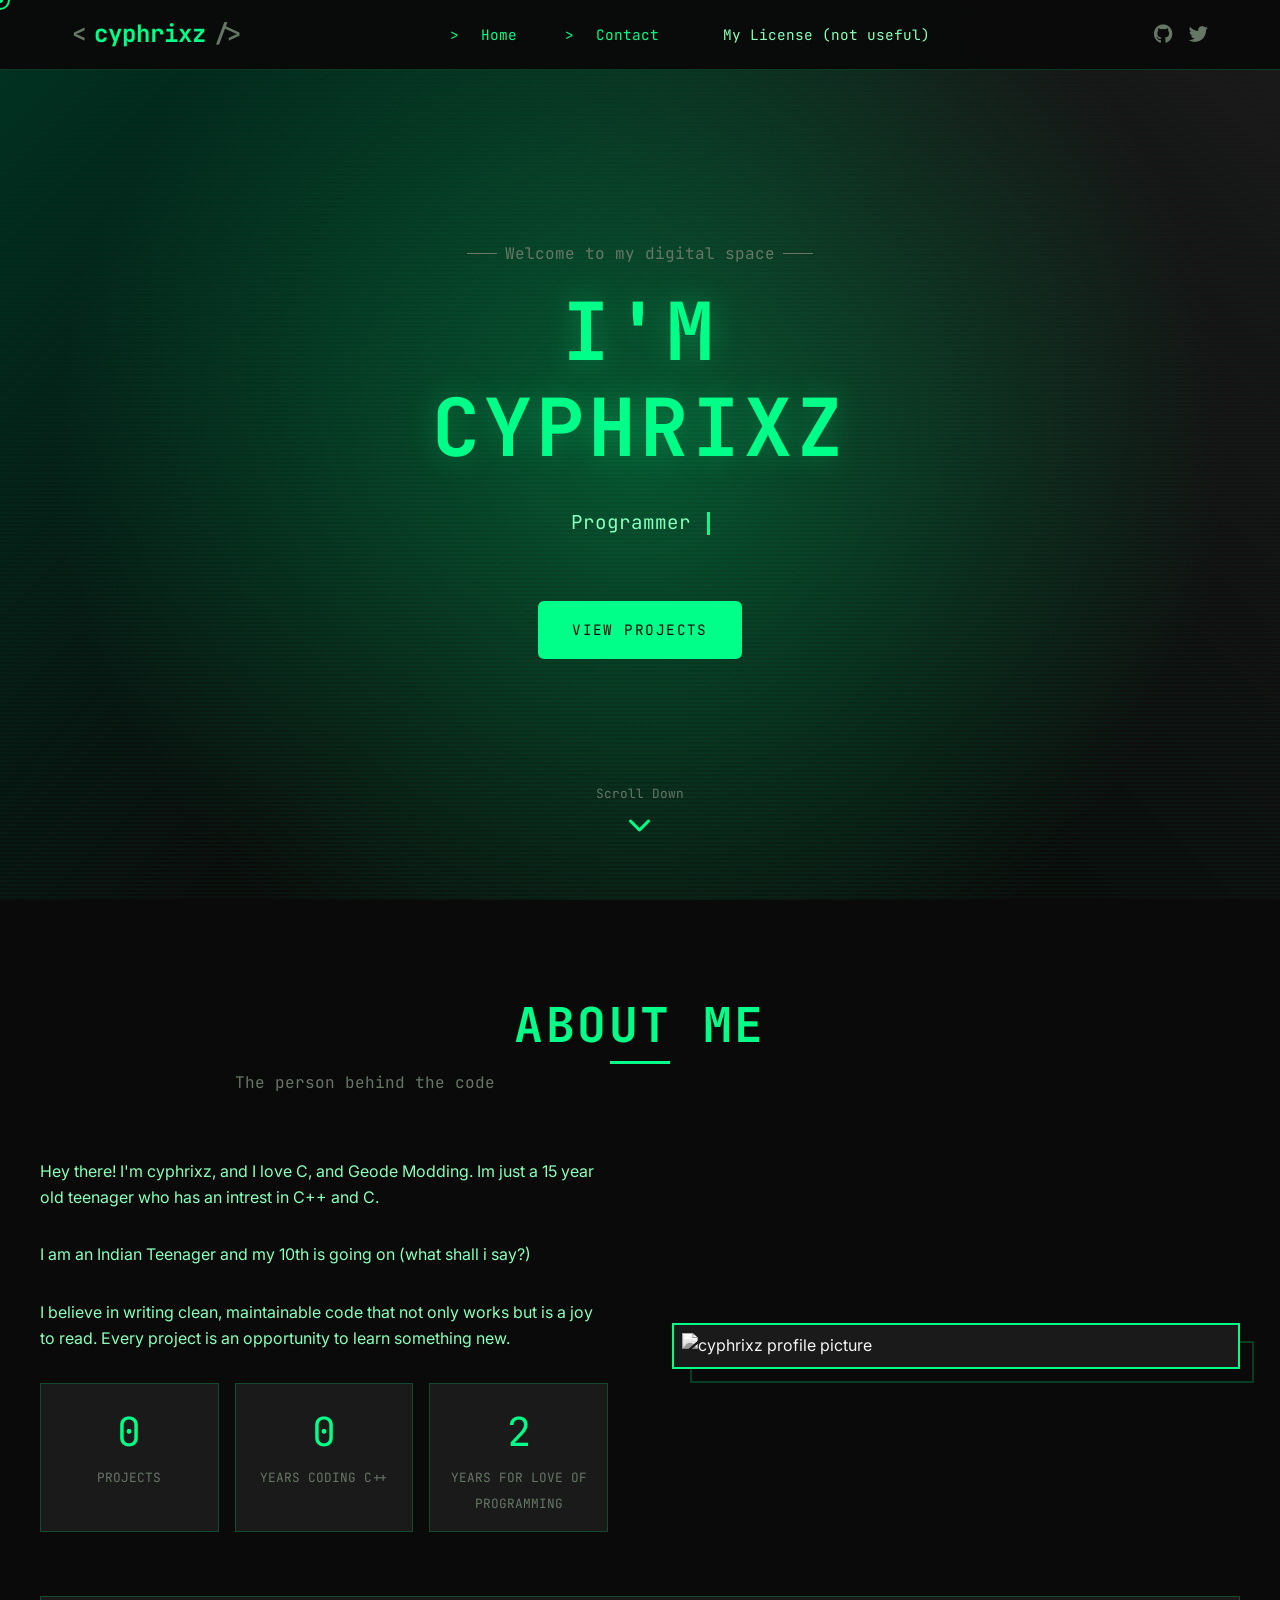
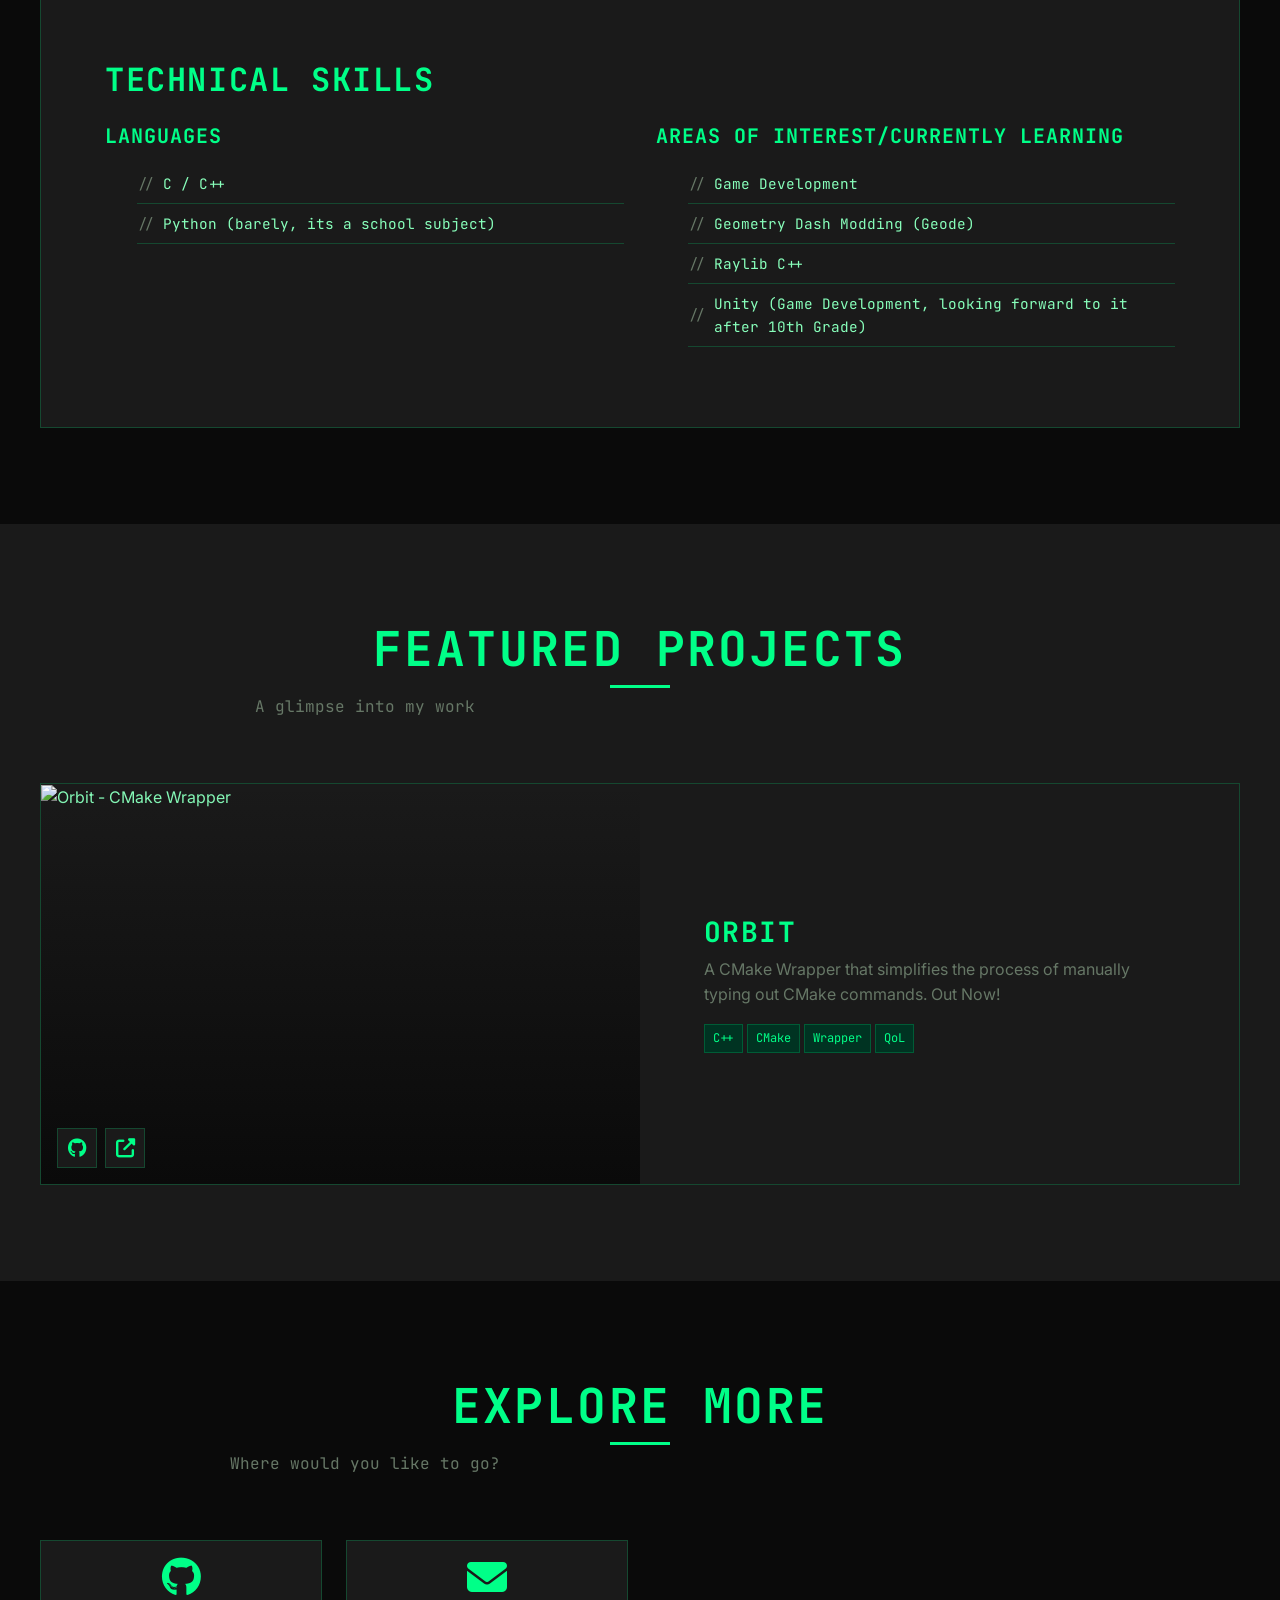
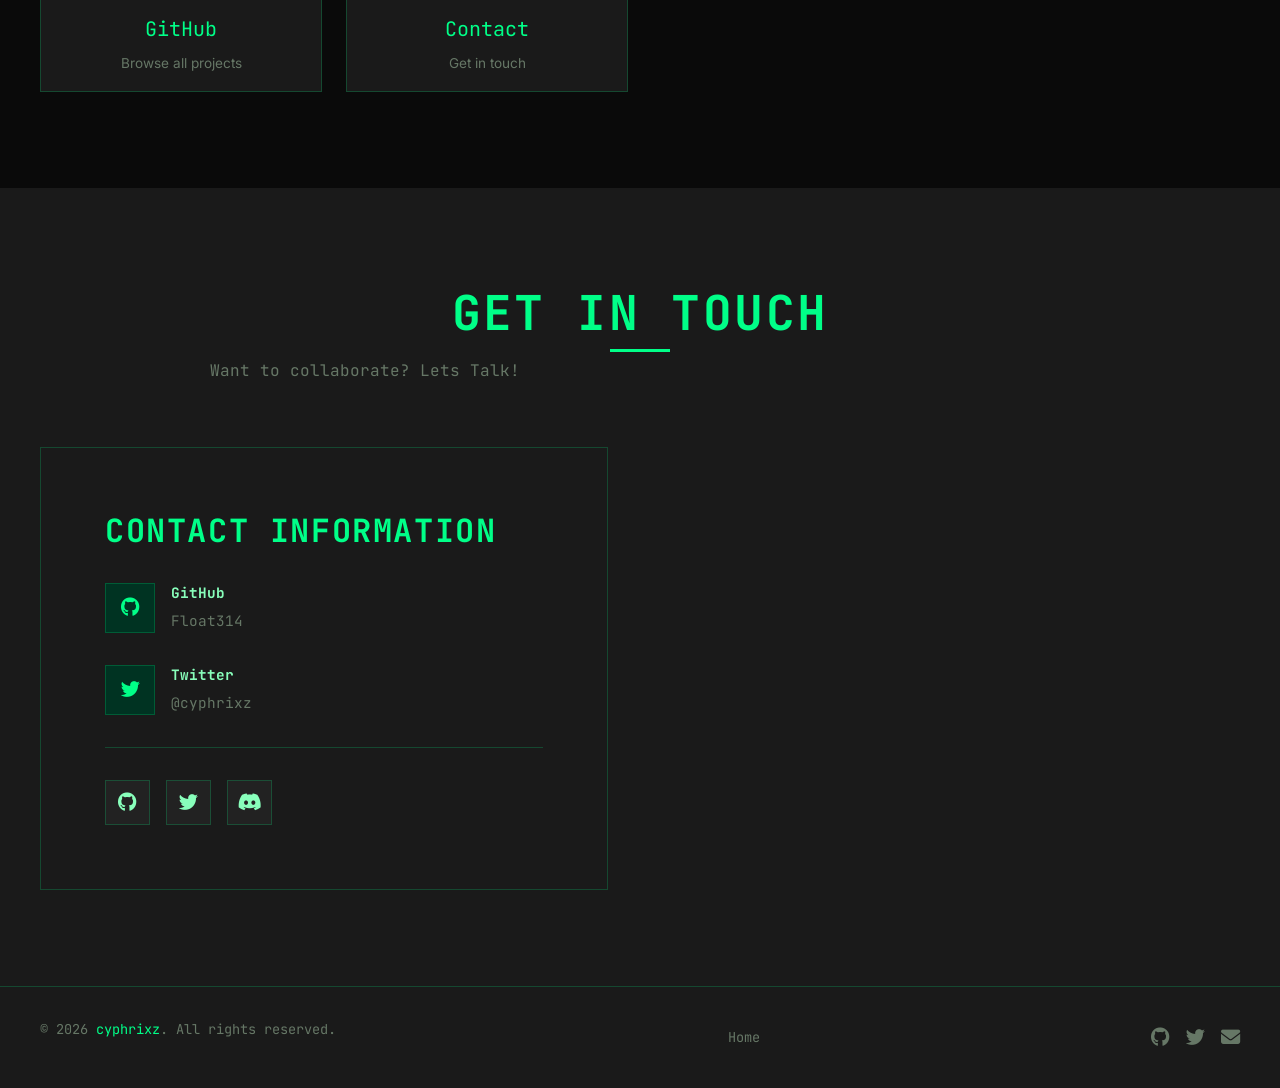
==== commit 08d3efb9: "Orbit instead of CMake" ====
--- a/index.html
+++ b/index.html
@@ -215,10 +215,10 @@
                 <!-- Featured Project -->
                 <div class="project-card project-featured fade-in">
                     <div class="project-image">
-                        <img src="https://placehold.co/800x400/0a0a0a/00ff88?text=GlobalText+API" alt="Neon Engine - 2D Game Engine" data-lightbox="https://placehold.co/800x400/0a0a0a/00ff88?text=Game+Engine">
+                        <img src="https://placehold.co/800x400/0a0a0a/00ff88?text=Orbit" alt="Orbit - CMake Wrapper" data-lightbox="https://placehold.co/800x400/0a0a0a/00ff88?text=Orbit">
                         <div class="project-overlay">
                             <div class="project-links">
-                                <a href="https://github.com/Float314/GlobalText-API" target="_blank" rel="noopener" class="project-link" aria-label="View on GitHub">
+                                <a href="https://github.com/Float314/Orbit" target="_blank" rel="noopener" class="project-link" aria-label="View on GitHub">
                                     <i class="fab fa-github"></i>
                                 </a>
                                 <a href="#" class="project-link" aria-label="View Demo">
@@ -228,14 +228,14 @@
                         </div>
                     </div>
                     <div class="project-content">
-                        <h3 class="project-title">Global Text API</h3>
+                        <h3 class="project-title">Orbit</h3>
                         <p class="project-description">
-                            An API For Geode Mods to Render Devanagari, Hebrew and Arabic Text using CCSprite. Releasing soon! (need help)
+                            A CMake Wrapper that simplifies the process of manually typing out CMake commands. Out Now! 
                         </p>
                         <div class="project-tags">
                             <span class="project-tag">C++</span>
-                            <span class="project-tag">Geode</span>
-                            <span class="project-tag">Modification</span>
+                            <span class="project-tag">CMake</span>
+                            <span class="project-tag">Wrapper</span>
                             <span class="project-tag">QoL</span>
                         </div>
                     </div>
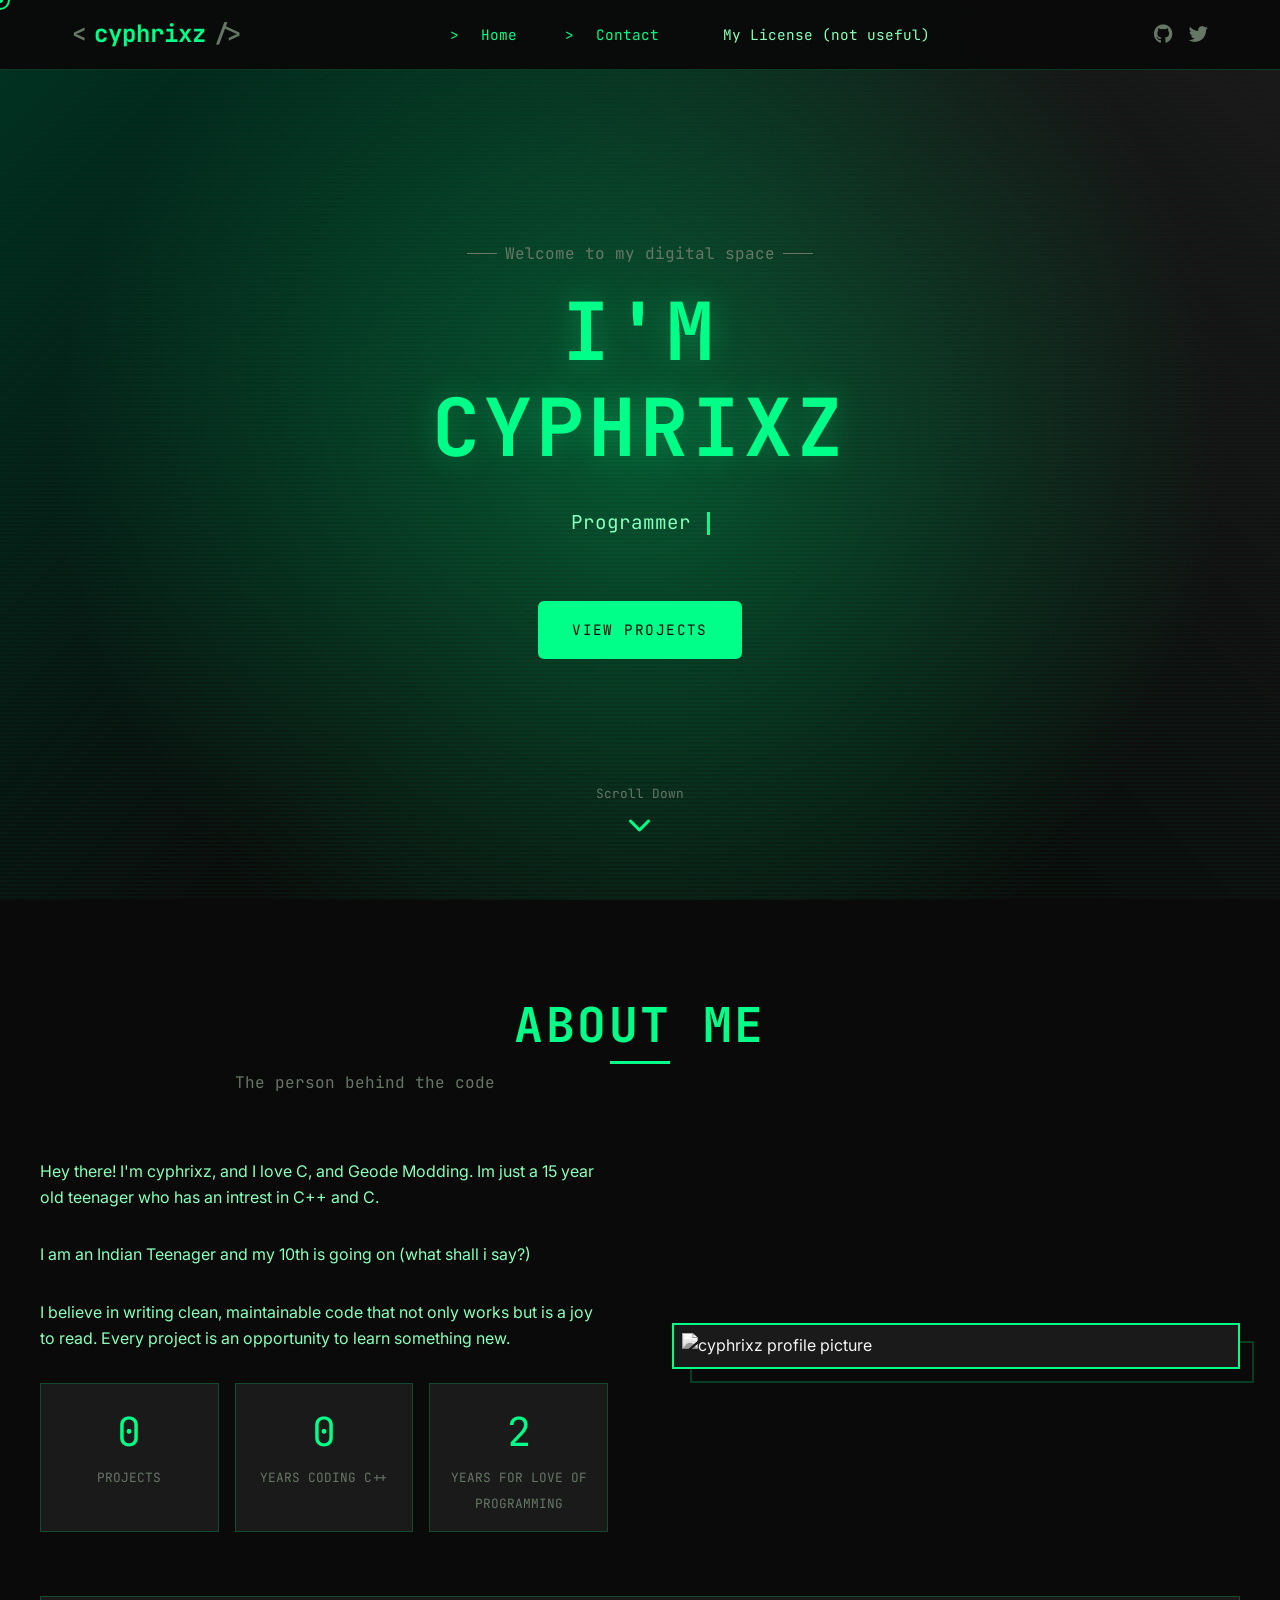
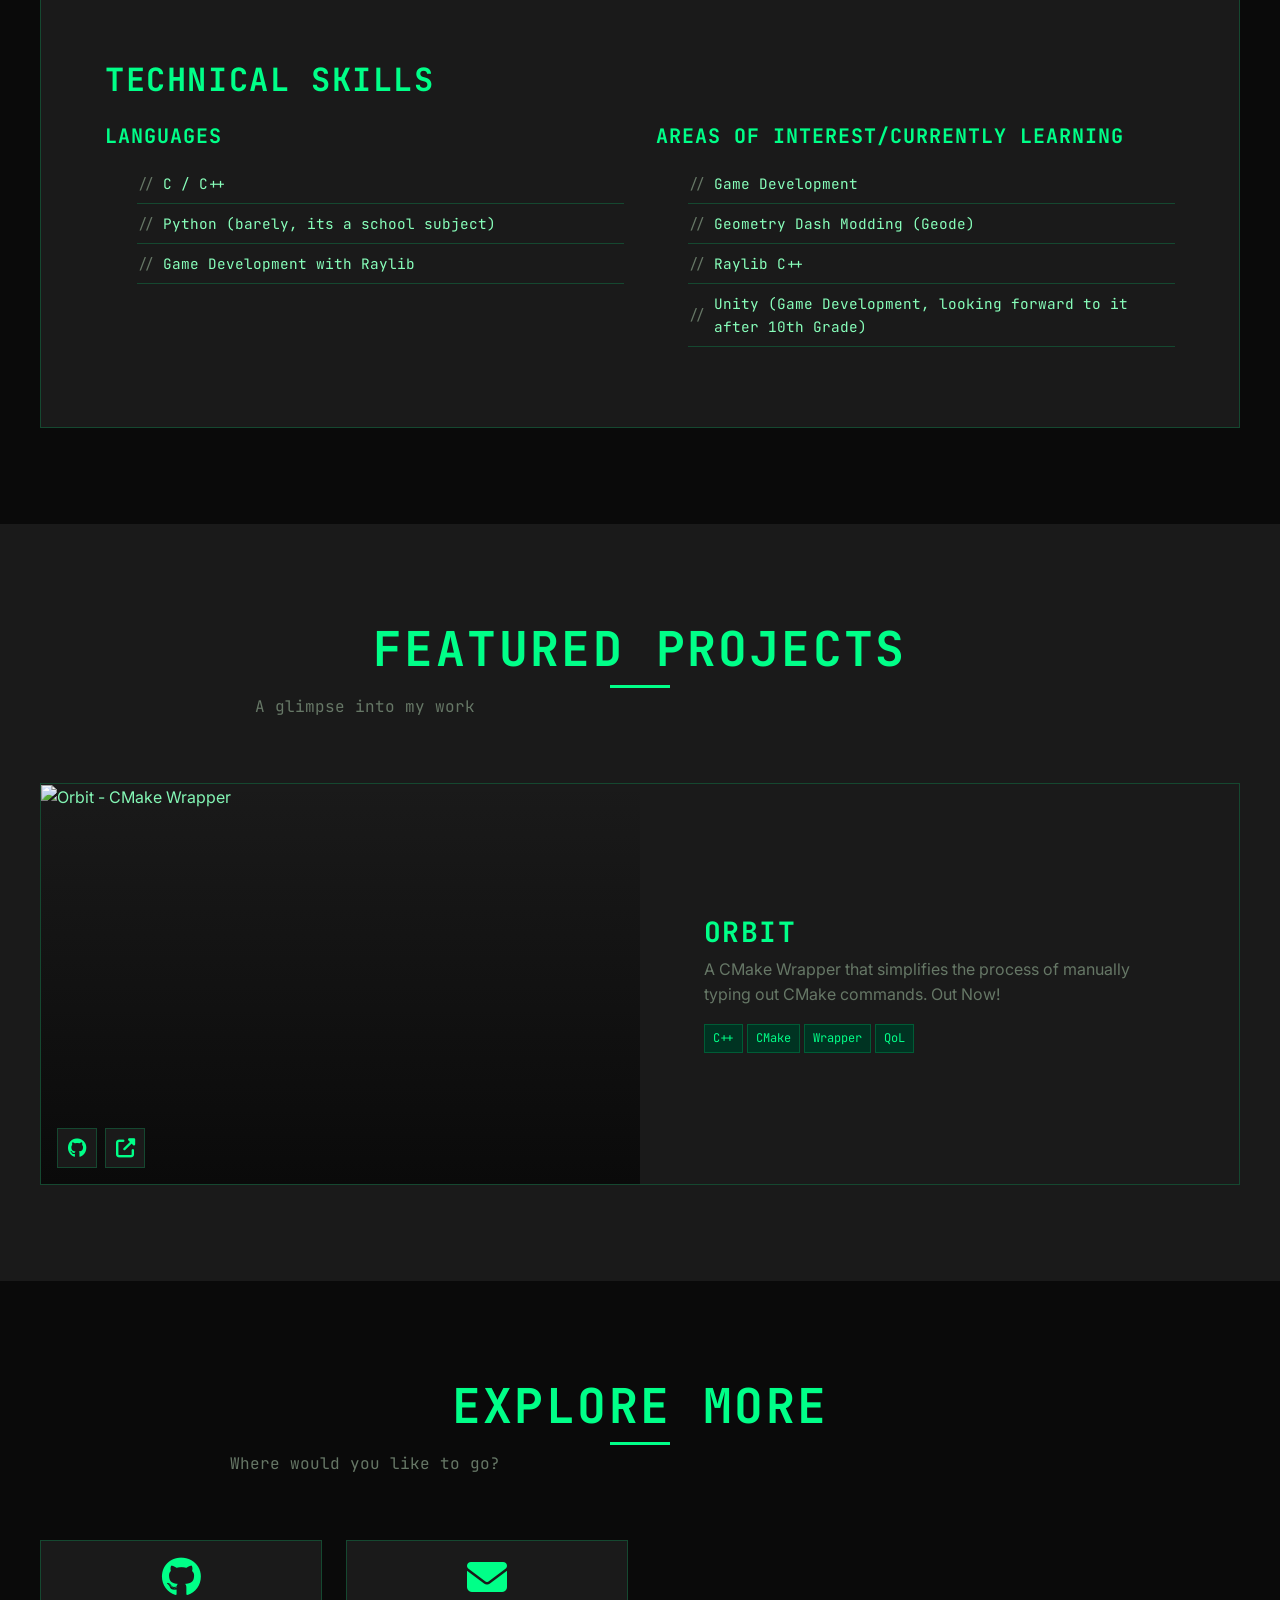
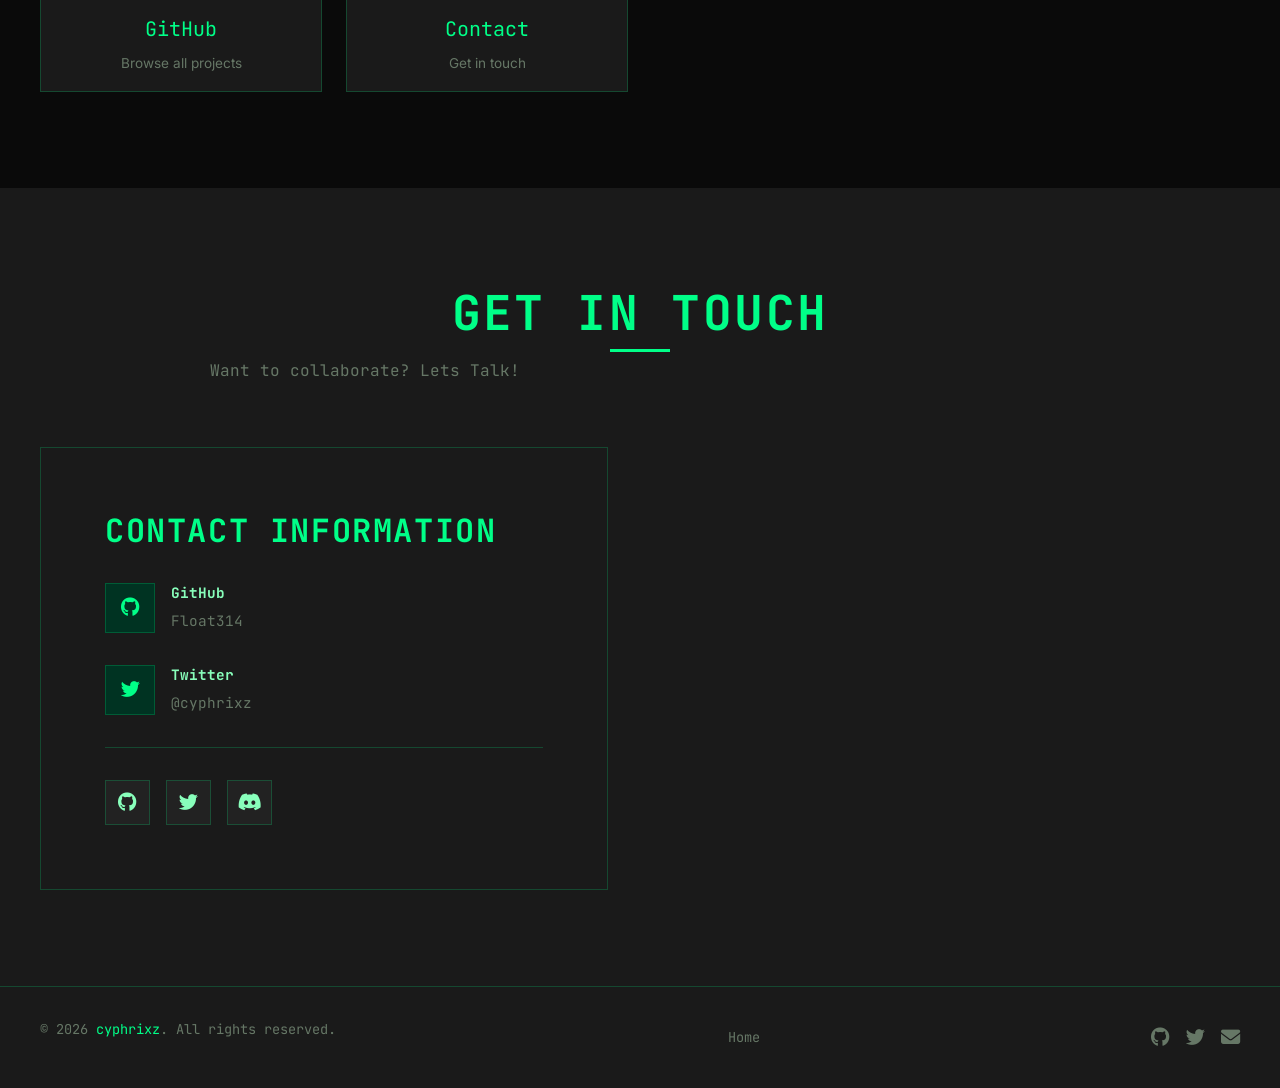
==== commit 37f91841: "Reylib" ====
--- a/index.html
+++ b/index.html
@@ -185,6 +185,7 @@
                         <ul class="skill-list">
                             <li class="skill-item">C / C++</li>
                             <li class="skill-item">Python (barely, its a school subject)</li>
+                            <li class="skill-item">Game Development with Raylib</li>
                         </ul>
                     </div>
                     <div class="skill-category">
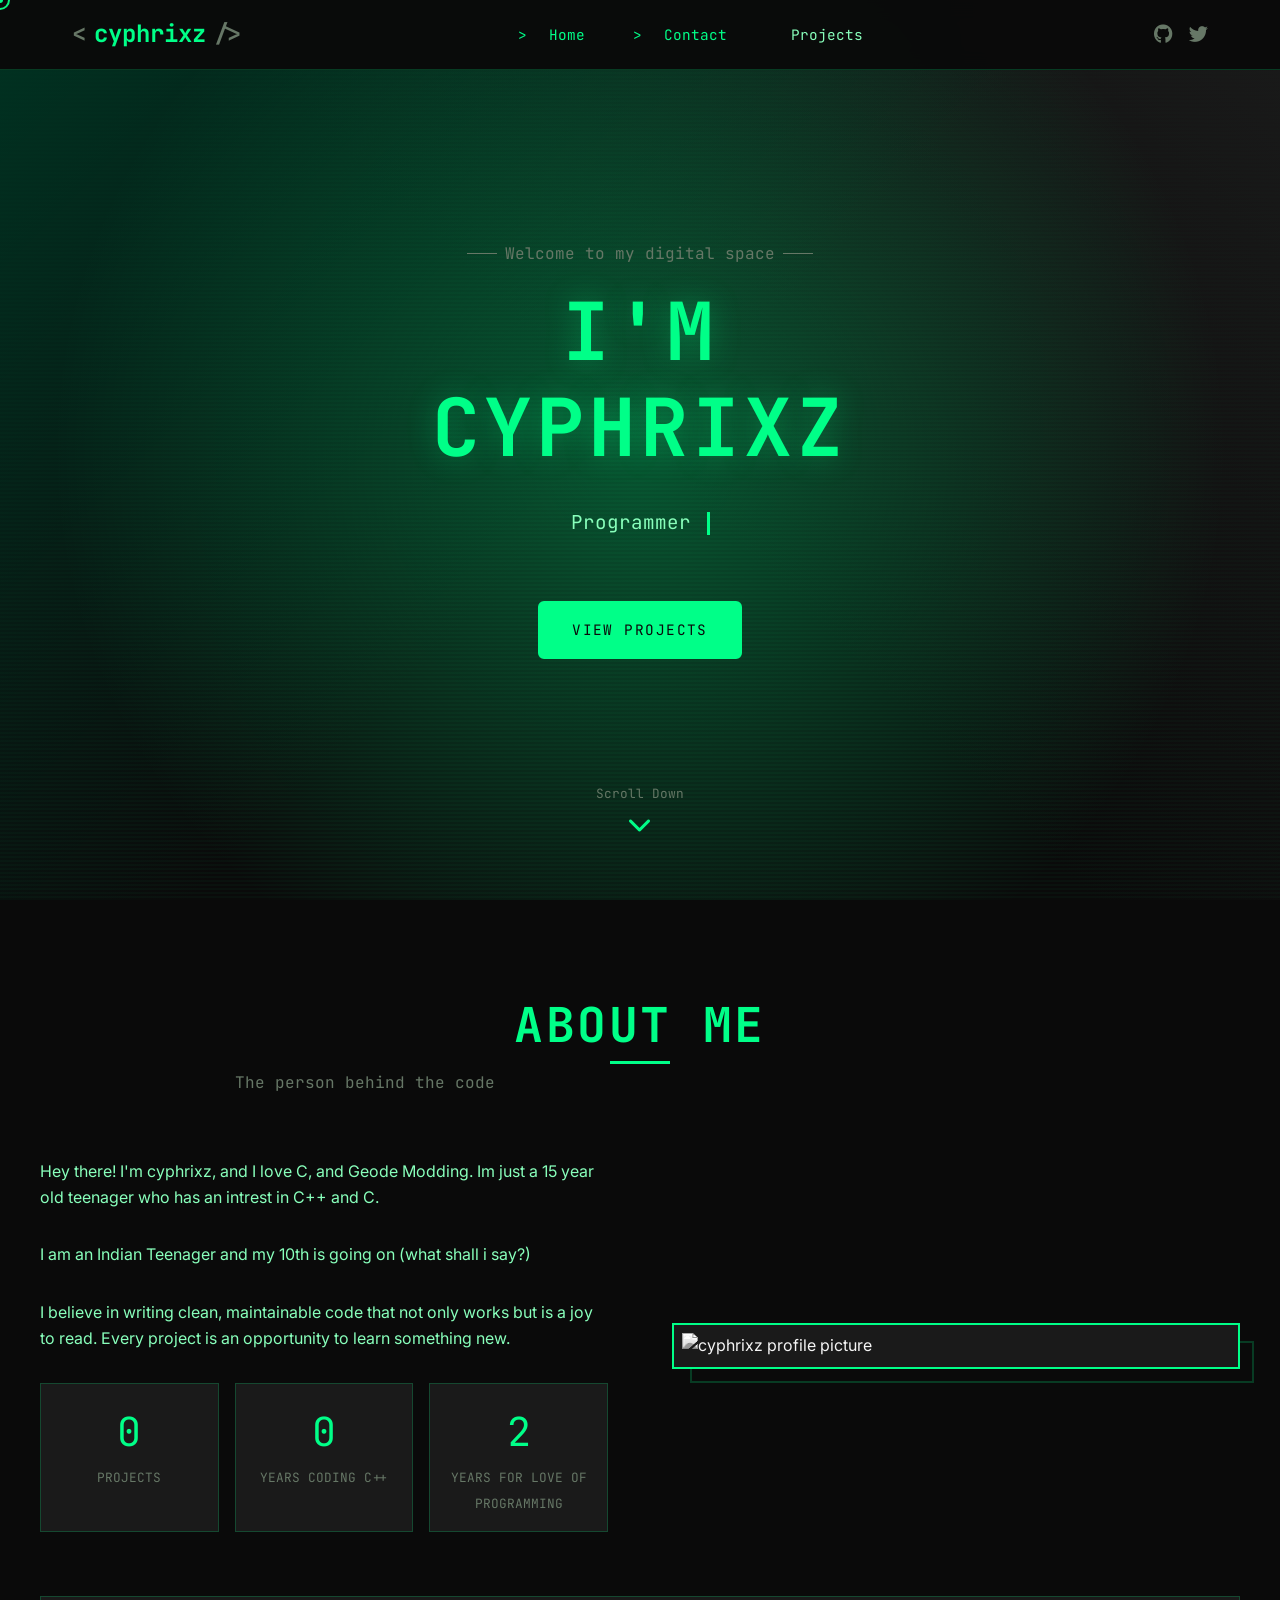
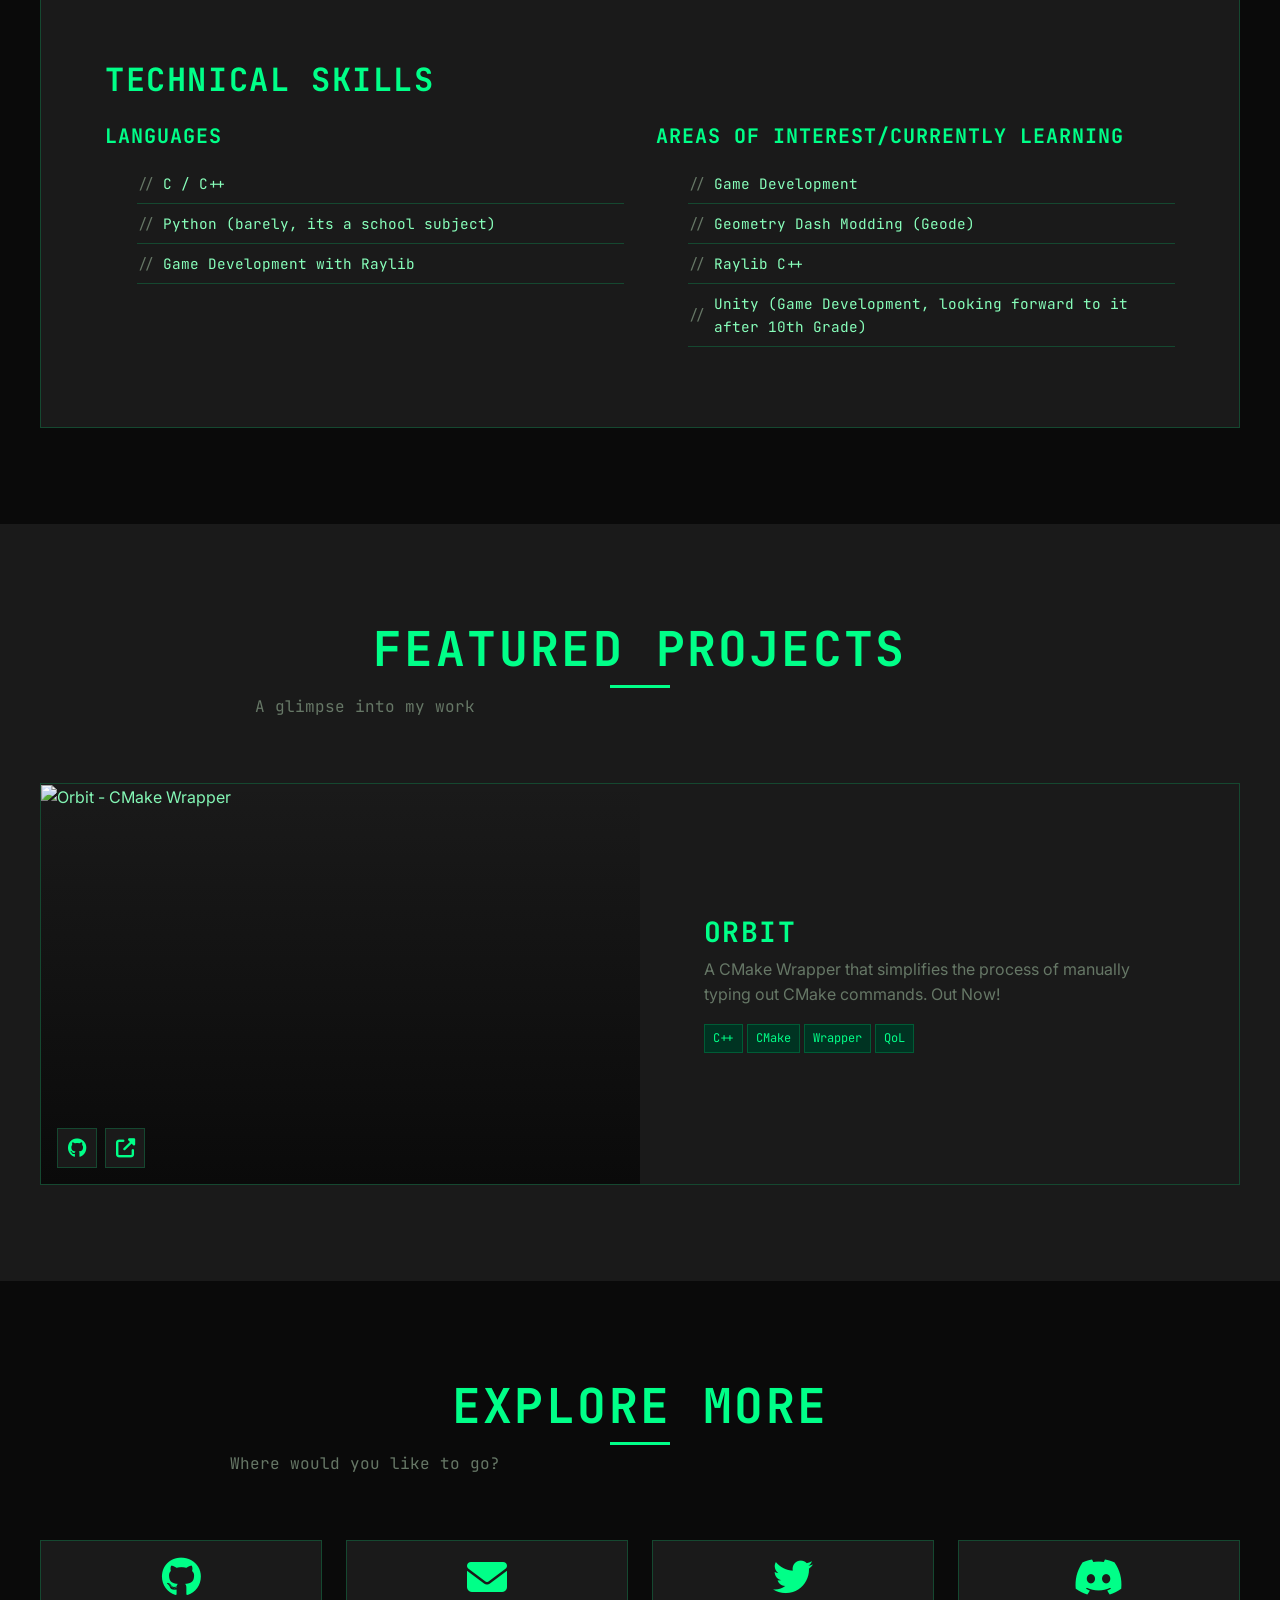
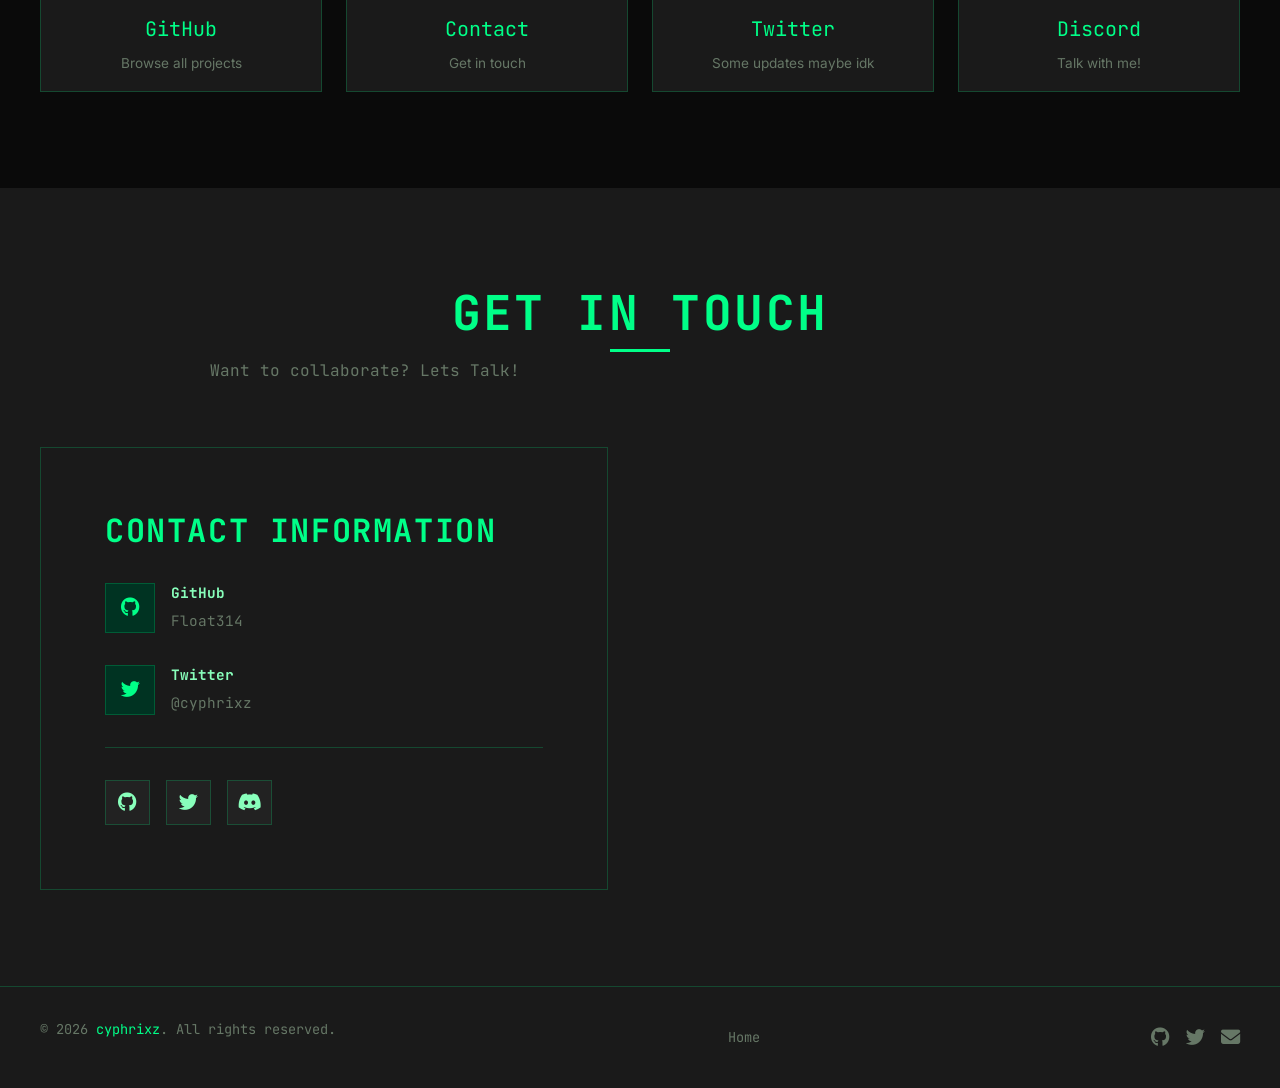
==== commit f8110ba4: "Added Projects section idk man" ====
--- a/index.html
+++ b/index.html
@@ -61,7 +61,7 @@
             <ul class="nav-menu">
                 <li><a href="index.html" class="nav-link active">Home</a></li>
                 <li><a href="#contact" class="nav-link">Contact</a></li>
-                <li><a href="MyMadeLicense.html" class="nav-link">My License (not useful)</a></li>
+                <li><a href="projects.html" class="nav-link">Projects</a></li>
             </ul>
             
             <!-- Social Links (Desktop) -->
@@ -118,7 +118,7 @@
                 <span class="cursor"></span>
             </p>
             <div class="hero-buttons fade-in fade-in-delay-3">
-                <a href="#projects" class="btn btn-primary">View Projects</a>
+                <a href="projects.html" class="btn btn-primary">View Projects</a>
             </div>
         </div>
         
@@ -333,6 +333,26 @@
                         </div>
                     </a>
                 </div>
+
+                <div class="col-md-6 col-lg-3 fade-in fade-in-delay-4">
+                    <a href="https://x.com/cyphrixz" class="text-decoration-none">
+                        <div class="stat-item" style="height: 100%; display: flex; flex-direction: column; justify-content: center; align-items: center; text-align: center;">
+                            <i class="fab fa-twitter" style="font-size: 2.5rem; color: var(--color-accent-primary); margin-bottom: 1rem;"></i>
+                            <span style="font-family: var(--font-primary); font-size: 1.25rem; color: var(--color-text-primary);">Twitter</span>
+                            <span style="font-size: 0.85rem; color: var(--color-text-muted); margin-top: 0.5rem;">Some updates maybe idk</span>
+                        </div>
+                    </a>
+                </div>
+
+                <div class="col-md-6 col-lg-3 fade-in fade-in-delay-4">
+                    <a href="https://discord.gg/kx8km2V7kz" class="text-decoration-none">
+                        <div class="stat-item" style="height: 100%; display: flex; flex-direction: column; justify-content: center; align-items: center; text-align: center;">
+                            <i class="fab fa-discord" style="font-size: 2.5rem; color: var(--color-accent-primary); margin-bottom: 1rem;"></i>
+                            <span style="font-family: var(--font-primary); font-size: 1.25rem; color: var(--color-text-primary);">Discord</span>
+                            <span style="font-size: 0.85rem; color: var(--color-text-muted); margin-top: 0.5rem;">Talk with me!</span>
+                        </div>
+                    </a>
+                </div>
             </div>
         </div>
     </section>
--- a/assets/css/style.css
+++ b/assets/css/style.css
@@ -724,6 +724,12 @@
     gap: var(--spacing-lg);
 }
 
+.projects-stacked {
+    display: flex;
+    flex-direction: column;
+    gap: var(--spacing-lg);
+}
+
 .project-card {
     background-color: var(--color-bg-secondary);
     border: 1px solid var(--color-border);
@@ -846,6 +852,23 @@
 
 .project-featured .project-description {
     font-size: 1rem;
+}
+
+.projects-stacked .project-card {
+    display: grid;
+    grid-template-columns: 1fr 1fr;
+}
+
+.projects-stacked .project-card .project-image {
+    height: 100%;
+    min-height: 250px;
+}
+
+.projects-stacked .project-card .project-content {
+    display: flex;
+    flex-direction: column;
+    justify-content: center;
+    padding: var(--spacing-xl);
 }
 
 /* ==========================================================================
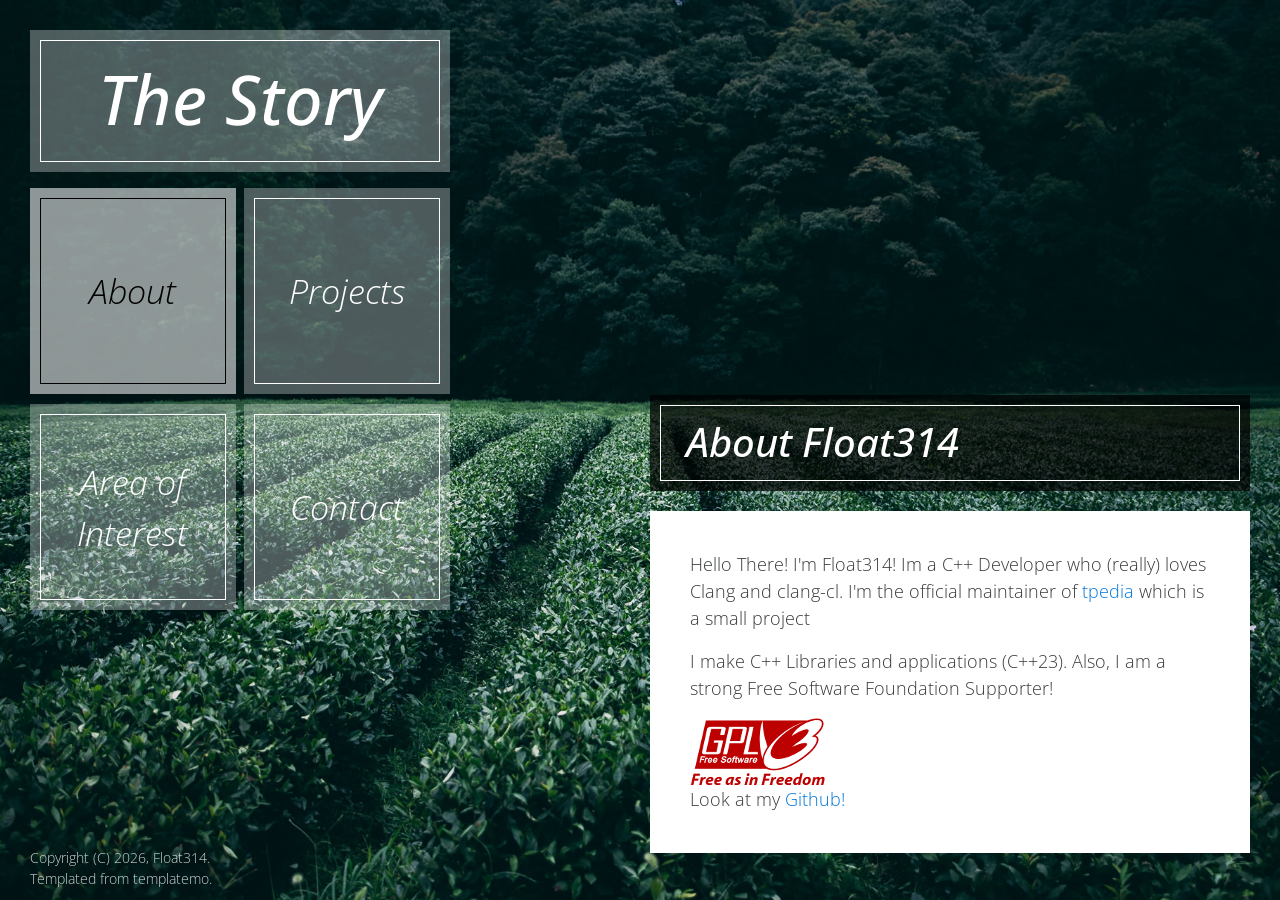
==== commit ee4d45fe: "Initial Commit" ====
--- a/index.html
+++ b/index.html
@@ -1,488 +1,188 @@
 <!DOCTYPE html>
 <html lang="en">
-<head>
-    <!-- ==========================================================================
-         META TAGS & TITLE
-         ========================================================================== -->
-    <meta charset="UTF-8">
-    <meta name="viewport" content="width=device-width, initial-scale=1.0">
-    <meta name="description" content="cyphrixz's personal portfolio - C++ programmer and open source enthusiast">
-    <meta name="keywords" content="C++, programmer, portfolio, developer, open source">
-    <meta name="author" content="cyphrixz">
-    <meta name="robots" content="index, follow">
+    <head>
+        <meta charset="utf-8">
+        <meta http-equiv="X-UA-Compatible" content="IE=edge">
+        <meta name="viewport" content="width=device-width, initial-scale=1">
+        
+        <title>The Story - Free Bootstrap Theme</title>
+<!--
+The Story Theme
+http://www.templatemo.com/tm-480-story
+-->
+        <!-- load stylesheets -->
+        <link rel="stylesheet" href="https://fonts.googleapis.com/css?family=Open+Sans:300,300italic,400">  <!-- Google web font "Open Sans" -->
+        <link rel="stylesheet" href="css/bootstrap.min.css">                                                <!-- Bootstrap style -->
+        <link rel="stylesheet" href="css/flexslider.css">                                                   <!-- Flexslider style -->       
+        <link rel="stylesheet" href="css/templatemo-style.css">                                             <!-- Templatemo style -->
+
+        <!-- HTML5 shim and Respond.js for IE8 support of HTML5 elements and media queries -->
+        <!-- WARNING: Respond.js doesn't work if you view the page via file:// -->
+        <!--[if lt IE 9]>
+          <script src="https://oss.maxcdn.com/html5shiv/3.7.2/html5shiv.min.js"></script>
+          <script src="https://oss.maxcdn.com/respond/1.4.2/respond.min.js"></script>
+        <![endif]-->
+    </head>
     
-    <!-- Open Graph / Social Media -->
-    <meta property="og:title" content="cyphrixz | Programmer">
-    <meta property="og:description" content="Personal portfolio showcasing C++ projects">
-    <meta property="og:type" content="website">
-    <meta property="og:url" content="https://Float314.github.io">
-    
-    <title>cyphrixz | Programmer</title>
-    
-    <!-- ==========================================================================
-         EXTERNAL RESOURCES
-         ========================================================================== -->
-    
-    <!-- Google Fonts -->
-    <link rel="preconnect" href="https://fonts.googleapis.com">
-    <link rel="preconnect" href="https://fonts.gstatic.com" crossorigin>
-    <link href="https://fonts.googleapis.com/css2?family=Inter:wght@400;500;600;700&family=JetBrains+Mono:wght@400;500;700&display=swap" rel="stylesheet">
-    
-    <!-- Bootstrap 5 CSS -->
-    <link href="https://cdn.jsdelivr.net/npm/bootstrap@5.3.2/dist/css/bootstrap.min.css" rel="stylesheet">
-    
-    <!-- Font Awesome Icons -->
-    <link rel="stylesheet" href="https://cdnjs.cloudflare.com/ajax/libs/font-awesome/6.5.1/css/all.min.css">
-    
-    <!-- Custom CSS -->
-    <link rel="stylesheet" href="assets/css/style.css">
-    
-    <!-- Favicon -->
-    <link rel="icon" href="data:image/svg+xml,<svg xmlns='http://www.w3.org/2000/svg' viewBox='0 0 100 100'><text y='.9em' font-size='90'>⌨</text></svg>">
-</head>
-<body>
-    <!-- ======================================================================
-         CUSTOM CURSOR
-         ====================================================================== -->
-    <div class="custom-cursor"></div>
-    <div class="custom-cursor-dot"></div>
-
-    <!-- ======================================================================
-         NAVIGATION BAR
-         ====================================================================== -->
-    <nav class="navbar">
-        <div class="navbar-container">
-            <!-- Logo -->
-            <a href="index.html" class="navbar-logo">
-                <span class="bracket">&lt;</span>cyphrixz<span class="bracket">/&gt;</span>
-            </a>
+    <body class="page">
+        
             
-            <!-- Desktop Navigation Menu -->
-            <ul class="nav-menu">
-                <li><a href="index.html" class="nav-link active">Home</a></li>
-                <li><a href="#contact" class="nav-link">Contact</a></li>
-                <li><a href="projects.html" class="nav-link">Projects</a></li>
-            </ul>
-            
-            <!-- Social Links (Desktop) -->
-            <div class="nav-socials">
-                <a href="https://github.com/float314" target="_blank" rel="noopener" class="nav-social-link" aria-label="GitHub">
-                    <i class="fab fa-github"></i>
-                </a>
-                <a href="https://twitter.com/cyphrixz" target="_blank" rel="noopener" class="nav-social-link" aria-label="Twitter">
-                    <i class="fab fa-twitter"></i>
-                </a>
+            <!-- background images -->
+            <div class="page-bg-imgs-list">
+                <img src="img/story-bg-1.jpg" id="page-1-img" class="main-img" alt="About">
+                <img src="img/story-bg-2.jpg" id="page-2-img" alt="Gallery">
+                <img src="img/story-bg-3.jpg" id="page-3-img" alt="Services">
+                <img src="img/story-bg-4.jpg" id="page-4-img" alt="Contact">                            
             </div>
             
-            <!-- Hamburger Menu Button (Mobile) -->
-            <button class="hamburger" aria-label="Toggle menu" aria-expanded="false">
-                <span class="hamburger-line"></span>
-                <span class="hamburger-line"></span>
-                <span class="hamburger-line"></span>
-            </button>
-        </div>
-        
-        <!-- Mobile Navigation Menu -->
-        <div class="nav-menu-mobile">
-            <a href="index.html" class="nav-link active">Home</a>
-            <a href="#contact" class="nav-link">Contact</a>
-            <div class="nav-socials mt-4">
-                <a href="https://github.com/cyphrixz" target="_blank" rel="noopener" class="nav-social-link" aria-label="GitHub">
-                    <i class="fab fa-github"></i>
-                </a>
-                <a href="https://twitter.com/cyphrixz" target="_blank" rel="noopener" class="nav-social-link" aria-label="Twitter">
-                    <i class="fab fa-twitter"></i>
-                </a>
-            </div>
-        </div>
-    </nav>
+            <div class="container-fluid">
 
-    <!-- ======================================================================
-         HERO SECTION
-         ====================================================================== -->
-    <section class="hero">
-        <!-- Animated Background -->
-        <div class="hero-bg">
-            <!-- Matrix Rain Effect Container -->
-            <div class="matrix-rain"></div>
-        </div>
-        
-        <!-- Hero Content -->
-        <div class="hero-content">
-            <p class="hero-greeting fade-in">Welcome to my digital space</p>
-            <h1 class="hero-title fade-in fade-in-delay-1">
-                I'm <span class="name">cyphrixz</span>
-            </h1>
-            <p class="hero-tagline fade-in fade-in-delay-2">
-                <span class="typewriter-text" data-text="Programmer // C++ Enthusiast // Geode Modder" data-speed="80">Programmer // C++ Enthusiast // Geode Modder</span>
-                <span class="cursor"></span>
-            </p>
-            <div class="hero-buttons fade-in fade-in-delay-3">
-                <a href="projects.html" class="btn btn-primary">View Projects</a>
-            </div>
-        </div>
-        
-        <!-- Scroll Indicator -->
-        <div class="hero-scroll">
-            <span>Scroll Down</span>
-            <i class="fas fa-chevron-down"></i>
-        </div>
-    </section>
+                <div class="row">
+                    <div class="col-xs-12 col-sm-12 col-md-12 col-lg-5 col-xl-5">
+                        
+                        <div class="header">
 
-    <!-- ======================================================================
-         ABOUT SECTION
-         ====================================================================== -->
-    <section id="about" class="section">
-        <div class="section-container">
-            <div class="section-header fade-in">
-                <h2 class="section-title">About Me</h2>
-                <p class="section-subtitle">The person behind the code</p>
-            </div>
-            
-            <div class="about-content">
-                <div class="about-text">
-                    <p class="fade-in fade-in-delay-1">
-                        Hey there! I'm cyphrixz, and I love C, and Geode Modding. Im just a 15 year old teenager who has an intrest in C++ and C.
-                    </p>
-                    <p class="fade-in fade-in-delay-2">
-                        I am an Indian Teenager and my 10th is going on (what shall i say?)
-                    </p>
-                    <p class="fade-in fade-in-delay-3">
-                        I believe in writing clean, maintainable code that not only works but is a joy to read. Every project is an opportunity to learn something new.
-                    </p>
-                    
-                    <!-- Stats -->
-                    <div class="about-stats fade-in fade-in-delay-4">
-                        <div class="stat-item">
-                            <span class="stat-number" data-target="2">0</span>
-                            <span class="stat-label">Projects</span>
-                        </div>
-                        <div class="stat-item">
-                            <span class="stat-number" data-target="1.5">0</span>
-                            <span class="stat-label">Years Coding C++</span>
-                        </div>
-                        <div class="stat-item">
-                            <span class="stat-number" data-target="6">6</span>
-                            <span class="stat-label">Years for love of programming</span>
+                            <!-- site title -->
+                            <header class="box box-white">
+                                <a href="javascript:void(0)" class="js-site-title">
+                                    <h1 class="box-text site-title-text">The Story</h1>    
+                                </a>            
+                            </header>
+                            
+                            <!-- site navigation -->
+                            <nav class="js-nav">
+                                <ul class="nav-items-container">
+
+                                    <li data-nav-item-id="page-1" class="block-keep-ratio block-keep-ratio-1-1 block-width-half box box-white box-nav-item js-nav-item pull-xs-left">
+                                        <a href="#page-1" class="block-keep-ratio-content box-nav-item-link">
+                                            <span class="box-text box-text-nav-item flexbox-center">About</span>
+                                        </a>
+                                    </li>
+
+                                    <li data-nav-item-id="page-2" class="block-keep-ratio block-keep-ratio-1-1 block-width-half box box-white box-nav-item js-nav-item pull-xs-right">
+                                        <a href="#page-2" class="block-keep-ratio-content box-nav-item-link">
+                                            <span class="box-text box-text-nav-item flexbox-center">Projects</span>
+                                        </a>
+                                    </li>
+
+                                    <li data-nav-item-id="page-3" class="block-keep-ratio block-keep-ratio-1-1 block-width-half box box-white box-nav-item js-nav-item pull-xs-left">
+                                        <a href="#page-3" class="block-keep-ratio-content box-nav-item-link">
+                                            <span class="box-text box-text-nav-item flexbox-center">Area of Interest</span>
+                                        </a>
+                                    </li>
+
+                                    <li data-nav-item-id="page-4" class="block-keep-ratio block-keep-ratio-1-1 block-width-half box box-white box-nav-item js-nav-item pull-xs-right">
+                                        <a href="#page-4" class="block-keep-ratio-content box-nav-item-link">
+                                            <span class="box-text box-text-nav-item flexbox-center">Contact</span>
+                                        </a>
+                                    </li>
+
+                                </ul>
+                            </nav>    
+                        </div> <!-- .header -->
+
+                    </div>
+
+                    <div class="col-xs-12 col-sm-12 col-md-12 col-lg-7 col-xl-7">
+                        <div class="content-wrapper js-content-wrapper">
+                            <!-- about -->
+                            <section data-page-id="page-1" class="content js-content">
+                                
+                                <header class="box box-black margin-b-20">
+                                    <h2 class="box-text page-title-text">About Float314</h2>
+                                </header>
+                                
+                                <div class="content-text">
+                                    <p>
+                                        Hello There! I'm Float314! Im a C++ Developer who (really) loves Clang and clang-cl. I'm the official maintainer of <a href="https://github.com/float314/tpedia">tpedia</a> which is a small project
+                                    </p>
+                                    <p>
+                                        I make C++ Libraries and applications (C++23). Also, I am a strong Free Software Foundation Supporter!
+                                    </p>
+
+                                    <img src="img/gplv3_logo.png" alt="GNU GPL v3 license Logo" />
+
+                                    <p> Look at my <a href="https://github.com/Float314">Github!</a></p>
+                                </div>            
+
+                            </section> <!-- #about -->
+
+                            <!-- gallery -->
+                            <section data-page-id="page-2" class="content js-content">
+                                
+                                <header class="box box-black margin-b-20">
+                                    <h2 class="box-text page-title-text">Projects</h2>
+                                </header>
+                                
+                                <div class="content-text">
+                                    
+                                    <!-- <p>Credits go to <a rel="nofollow" href="http://unsplash.com">Unsplash</a> for images.</p> -->
+                                     <p>
+                                        Some projects i made in my free time  
+                                     </p>
+                                     <ul>
+                                         <li><a href="https://github.com/Float314/tpedia">Tpedia</a></li>
+                                         <li><a href="https://github.com/Float314/c-export-symbols">c-export-symbols</a></li>
+                                     </ul>
+                                </div>            
+
+                            </section> <!-- #gallery -->
+                            
+                            <!-- services -->
+                            <section data-page-id="page-3" class="content js-content">
+                                
+                                <header class="box box-black margin-b-20">
+                                    <h2 class="box-text page-title-text">Area of Interests</h2>
+                                </header>
+                                
+                                <div class="content-text">
+                                    <p> I have (not) a wide range of Intrest. My main focus include</p>
+                                    <ul>
+                                        <li> Mathematics </li>
+                                        <li> C++ 23 </li>
+                                        <li> Compilers </li>
+                                        <li> Libraries </li>
+                                    </ul>
+                                </div>            
+
+                            </section> <!-- #services -->
+
+                            <!-- contact -->
+                            <section data-page-id="page-4" class="content js-content">
+                                
+                                <header class="box box-black margin-b-20">
+                                    <h2 class="box-text page-title-text">Contact</h2>
+                                </header>
+                                
+                                <div class="content-text">
+                                    <p>Contact me thru my discord ! 
+                                        @float_3.14159
+                                    </p>                         
+                                </div>            
+
+                            </section> <!-- #contact -->
                         </div>
                     </div>
+
                 </div>
-                
-                <!-- About Image -->
-                <div class="about-image fade-in fade-in-delay-2">
-                    <div class="about-image-frame">
-                        <img src="https://placehold.co/400x500/1a1a1a/00ff88?text=cyphrixz" alt="cyphrixz profile picture">
-                    </div>
-                </div>
-            </div>
+                    
+                <!-- footer row -->
+                <footer class="row footer js-footer">
+                    <div class="col-xs-12 col-sm-12 col-md-12 col-lg-12">
+
+                        <p class="copyright-text">Copyright (C) 2026, Float314. <br> Templated from templatemo.</p>  
+
+                    </div>                
+                </footer>
+
+            </div>  <!-- .container-fluid -->
+
+        <!-- preloader removed -->
             
-            <!-- Skills Section -->
-            <div class="skills-section fade-in">
-                <h3 class="mb-4">Technical Skills</h3>
-                <div class="skills-grid">
-                    <div class="skill-category">
-                        <h4>Languages</h4>
-                        <ul class="skill-list">
-                            <li class="skill-item">C / C++</li>
-                            <li class="skill-item">Python (barely, its a school subject)</li>
-                            <li class="skill-item">Game Development with Raylib</li>
-                        </ul>
-                    </div>
-                    <div class="skill-category">
-                        <h4>Areas of Interest/Currently Learning</h4>
-                        <ul class="skill-list">
-                            <li class="skill-item">Game Development</li>
-                            <li class="skill-item">Geometry Dash Modding (Geode)</li>
-                            <li class="skill-item">Raylib C++</li>
-                            <li class="skill-item">Unity (Game Development, looking forward to it after 10th Grade)</li>
-                        </ul>
-                    </div>
-                </div>
-            </div>
-        </div>
-    </section>
-
-    <!-- ======================================================================
-         FEATURED PROJECTS SECTION
-         ====================================================================== -->
-    <section id="projects" class="section" style="background-color: var(--color-bg-secondary);">
-        <div class="section-container">
-            <div class="section-header fade-in">
-                <h2 class="section-title">Featured Projects</h2>
-                <p class="section-subtitle">A glimpse into my work</p>
-            </div>
-            
-            <div class="projects-grid">
-                <!-- Featured Project -->
-                <div class="project-card project-featured fade-in">
-                    <div class="project-image">
-                        <img src="https://placehold.co/800x400/0a0a0a/00ff88?text=Orbit" alt="Orbit - CMake Wrapper" data-lightbox="https://placehold.co/800x400/0a0a0a/00ff88?text=Orbit">
-                        <div class="project-overlay">
-                            <div class="project-links">
-                                <a href="https://github.com/Float314/Orbit" target="_blank" rel="noopener" class="project-link" aria-label="View on GitHub">
-                                    <i class="fab fa-github"></i>
-                                </a>
-                                <a href="#" class="project-link" aria-label="View Demo">
-                                    <i class="fas fa-external-link-alt"></i>
-                                </a>
-                            </div>
-                        </div>
-                    </div>
-                    <div class="project-content">
-                        <h3 class="project-title">Orbit</h3>
-                        <p class="project-description">
-                            A CMake Wrapper that simplifies the process of manually typing out CMake commands. Out Now! 
-                        </p>
-                        <div class="project-tags">
-                            <span class="project-tag">C++</span>
-                            <span class="project-tag">CMake</span>
-                            <span class="project-tag">Wrapper</span>
-                            <span class="project-tag">QoL</span>
-                        </div>
-                    </div>
-                </div>
-                
-                <!-- Project Card 2 -->
-                <!--
-                <div class="project-card fade-in fade-in-delay-1">
-                    <div class="project-image">
-                        <img src="https://placehold.co/600x300/1a1a1a/00ff88?text=CLI+Tools" alt="SysUtil - System Utilities" data-lightbox="https://placehold.co/600x300/1a1a1a/00ff88?text=CLI+Tools">
-                        <div class="project-overlay">
-                            <div class="project-links">
-                                <a href="https://github.com/cyphrixz/sysutil" target="_blank" rel="noopener" class="project-link" aria-label="View on GitHub">
-                                    <i class="fab fa-github"></i>
-                                </a>
-                            </div>
-                        </div>
-                    </div>
-                    <div class="project-content">
-                        <h3 class="project-title">SysUtil</h3>
-                        <p class="project-description">
-                            A collection of cross-platform system utilities written in Rust. Includes file synchronization, process monitoring, and network diagnostics tools.
-                        </p>
-                        <div class="project-tags">
-                            <span class="project-tag">Rust</span>
-                            <span class="project-tag">CLI</span>
-                            <span class="project-tag">Cross-platform</span>
-                        </div>
-                    </div>
-                </div>
-
-                
-                
-                Proj card 3
-                <div class="project-card fade-in fade-in-delay-2">
-                    <div class="project-image">
-                        <img src="https://placehold.co/600x300/1a1a1a/00ff88?text=CryptLib" alt="CryptLib - Cryptography Library" data-lightbox="https://placehold.co/600x300/1a1a1a/00ff88?text=CryptLib">
-                        <div class="project-overlay">
-                            <div class="project-links">
-                                <a href="https://github.com/cyphrixz/cryptlib" target="_blank" rel="noopener" class="project-link" aria-label="View on GitHub">
-                                    <i class="fab fa-github"></i>
-                                </a>
-                            </div>
-                        </div>
-                    </div>
-                    <div class="project-content">
-                        <h3 class="project-title">CryptLib</h3>
-                        <p class="project-description">
-                            A cryptography library implementing modern encryption algorithms from scratch. Features AES, ChaCha20, and various hash functions with detailed documentation.
-                        </p>
-                        <div class="project-tags">
-                            <span class="project-tag">C++</span>
-                            <span class="project-tag">Security</span>
-                            <span class="project-tag">Cryptography</span>
-                        </div>
-                    </div>
-                </div>
-            </div>
-
-        -->
-            
-
-        </div>
-    </section>
-
-    <!-- ======================================================================
-         QUICK LINKS SECTION
-         ====================================================================== -->
-    <section class="section">
-        <div class="section-container">
-            <div class="section-header fade-in">
-                <h2 class="section-title">Explore More</h2>
-                <p class="section-subtitle">Where would you like to go?</p>
-            </div>
-            
-            <div class="row g-4">
-                
-                <div class="col-md-6 col-lg-3 fade-in fade-in-delay-3">
-                    <a href="https://github.com/cyphrixz" target="_blank" rel="noopener" class="text-decoration-none">
-                        <div class="stat-item" style="height: 100%; display: flex; flex-direction: column; justify-content: center; align-items: center; text-align: center;">
-                            <i class="fab fa-github" style="font-size: 2.5rem; color: var(--color-accent-primary); margin-bottom: 1rem;"></i>
-                            <span style="font-family: var(--font-primary); font-size: 1.25rem; color: var(--color-text-primary);">GitHub</span>
-                            <span style="font-size: 0.85rem; color: var(--color-text-muted); margin-top: 0.5rem;">Browse all projects</span>
-                        </div>
-                    </a>
-                </div>
-                
-                <div class="col-md-6 col-lg-3 fade-in fade-in-delay-4">
-                    <a href="#contact" class="text-decoration-none">
-                        <div class="stat-item" style="height: 100%; display: flex; flex-direction: column; justify-content: center; align-items: center; text-align: center;">
-                            <i class="fas fa-envelope" style="font-size: 2.5rem; color: var(--color-accent-primary); margin-bottom: 1rem;"></i>
-                            <span style="font-family: var(--font-primary); font-size: 1.25rem; color: var(--color-text-primary);">Contact</span>
-                            <span style="font-size: 0.85rem; color: var(--color-text-muted); margin-top: 0.5rem;">Get in touch</span>
-                        </div>
-                    </a>
-                </div>
-
-                <div class="col-md-6 col-lg-3 fade-in fade-in-delay-4">
-                    <a href="https://x.com/cyphrixz" class="text-decoration-none">
-                        <div class="stat-item" style="height: 100%; display: flex; flex-direction: column; justify-content: center; align-items: center; text-align: center;">
-                            <i class="fab fa-twitter" style="font-size: 2.5rem; color: var(--color-accent-primary); margin-bottom: 1rem;"></i>
-                            <span style="font-family: var(--font-primary); font-size: 1.25rem; color: var(--color-text-primary);">Twitter</span>
-                            <span style="font-size: 0.85rem; color: var(--color-text-muted); margin-top: 0.5rem;">Some updates maybe idk</span>
-                        </div>
-                    </a>
-                </div>
-
-                <div class="col-md-6 col-lg-3 fade-in fade-in-delay-4">
-                    <a href="https://discord.gg/kx8km2V7kz" class="text-decoration-none">
-                        <div class="stat-item" style="height: 100%; display: flex; flex-direction: column; justify-content: center; align-items: center; text-align: center;">
-                            <i class="fab fa-discord" style="font-size: 2.5rem; color: var(--color-accent-primary); margin-bottom: 1rem;"></i>
-                            <span style="font-family: var(--font-primary); font-size: 1.25rem; color: var(--color-text-primary);">Discord</span>
-                            <span style="font-size: 0.85rem; color: var(--color-text-muted); margin-top: 0.5rem;">Talk with me!</span>
-                        </div>
-                    </a>
-                </div>
-            </div>
-        </div>
-    </section>
-
-    <!-- ======================================================================
-         CONTACT SECTION
-         ====================================================================== -->
-    <section id="contact" class="section" style="background-color: var(--color-bg-secondary);">
-        <div class="section-container">
-            <div class="section-header fade-in">
-                <h2 class="section-title">Get In Touch</h2>
-                <p class="section-subtitle">Want to collaborate? Lets Talk!</p>
-            </div>
-            
-            <div class="contact-content">
-                <!-- Contact Info -->
-                <div class="contact-info fade-in fade-in-delay-1">
-                    <h3>Contact Information</h3>
-                    
-                    <!--
-                    Email
-                    <div class="contact-item">
-                        <div class="contact-icon">
-                            <i class="fas fa-envelope"></i>
-                        </div>
-                        <div class="contact-text">
-                            <h4>Email</h4>
-                            <p>LaImale@gmail.com</p>
-                        </div>
-                    </div>
-                -->
-                    
-                    <div class="contact-item">
-                        <div class="contact-icon">
-                            <i class="fab fa-github"></i>
-                        </div>
-                        <div class="contact-text">
-                            <h4>GitHub</h4>
-                            <p>Float314</p>
-                        </div>
-                    </div>
-                    
-                    <div class="contact-item">
-                        <div class="contact-icon">
-                            <i class="fab fa-twitter"></i>
-                        </div>
-                        <div class="contact-text">
-                            <h4>Twitter</h4>
-                            <p>@cyphrixz</p>
-                        </div>
-                    </div>
-                    
-                    <div class="contact-socials">
-                        <a href="https://github.com/Float314" target="_blank" rel="noopener" class="contact-social-link" aria-label="GitHub">
-                            <i class="fab fa-github"></i>
-                        </a>
-                        <a href="https://twitter.com/cyphrixz" target="_blank" rel="noopener" class="contact-social-link" aria-label="Twitter">
-                            <i class="fab fa-twitter"></i>
-                        </a>
-                        <a href="https://discord.gg/DeEgf65mBv" target="_blank" rel="noopener" class="contact-social-link" aria-label="Discord">
-                            <i class="fab fa-discord"></i>
-                        </a>
-                    </div>
-                </div>
-                
-                
-            </div>
-        </div>
-    </section>
-
-    <!-- ======================================================================
-         FOOTER
-         ====================================================================== -->
-    <footer class="footer">
-        <div class="footer-container">
-            <p class="footer-copyright">
-                &copy; 2026 <span>cyphrixz</span>. All rights reserved.
-            </p>
-            
-            <div class="footer-links">
-                <a href="index.html" class="footer-link">Home</a>
-            </div>
-            
-            <div class="footer-socials">
-                <a href="https://github.com/cyphrixz" target="_blank" rel="noopener" class="footer-social-link" aria-label="GitHub">
-                    <i class="fab fa-github"></i>
-                </a>
-                <a href="https://twitter.com/cyphrixz" target="_blank" rel="noopener" class="footer-social-link" aria-label="Twitter">
-                    <i class="fab fa-twitter"></i>
-                </a>
-                <a href="mailto:cyphrixz@example.com" class="footer-social-link" aria-label="Email">
-                    <i class="fas fa-envelope"></i>
-                </a>
-            </div>
-        </div>
-    </footer>
-
-    <!-- ======================================================================
-         BACK TO TOP BUTTON
-         ====================================================================== -->
-    <button class="back-to-top" aria-label="Back to top">
-        <i class="fas fa-chevron-up"></i>
-    </button>
-
-    <!-- ======================================================================
-         LIGHTBOX MODAL
-         ====================================================================== -->
-    <div class="lightbox" role="dialog" aria-label="Image lightbox">
-        <button class="lightbox-close" aria-label="Close lightbox">
-            <i class="fas fa-times"></i>
-        </button>
-        <button class="lightbox-nav lightbox-prev" aria-label="Previous image">
-            <i class="fas fa-chevron-left"></i>
-        </button>
-        <button class="lightbox-nav lightbox-next" aria-label="Next image">
-            <i class="fas fa-chevron-right"></i>
-        </button>
-        <div class="lightbox-content">
-            <img src="" alt="Lightbox image" class="lightbox-image">
-        </div>
-    </div>
-
-    <!-- ======================================================================
-         SCRIPTS
-         ====================================================================== -->
+        <!-- load JS files -->
+        <script src="js/jquery-1.11.3.min.js"></script> <!-- jQuery -->
+        <script src="js/jquery.backstretch.min.js"></script> <!-- Backstretch http://srobbin.com/jquery-plugins/backstretch/ -->
+        <script src="js/templatemo-script.js"></script> <!-- Templatemo scripts -->
     
-    <!-- Bootstrap 5 JS Bundle -->
-    <script src="https://cdn.jsdelivr.net/npm/bootstrap@5.3.2/dist/js/bootstrap.bundle.min.js"></script>
-    
-    <!-- Custom JavaScript -->
-    <script src="assets/js/script.js"></script>
-</body>
-</html>
+    </body>
+</html>
--- a/css/templatemo-style.css
+++ b/css/templatemo-style.css
@@ -0,0 +1,293 @@
+/*
+
+The Story Theme
+
+http://www.templatemo.com/tm-480-story
+
+*/
+
+body, html { overflow-x: hidden; }
+
+/* Preloader */
+
+#preloader {
+    position: fixed;
+    top: 0;
+    left: 0;
+    right: 0;
+    bottom: 0;
+    background-color: #fff; /* change if the mask should have another color then white */
+    z-index: 99; /* makes sure it stays on top */
+}
+
+#status {
+    width: 200px;
+    height: 200px;
+    position: absolute;
+    left: 50%; /* centers the loading animation horizontally one the screen */
+    top: 50%; /* centers the loading animation vertically one the screen */
+    background-image: url(../img/status.gif); /* path to your loading animation */
+    background-repeat: no-repeat;
+    background-position: center;
+    margin: -100px 0 0 -100px; /* is width and height divided by two */
+}
+
+/* Resets */
+
+a:hover, a:focus { text-decoration: none; }
+
+h1, h2 { margin: 0; }
+
+p:last-child { margin-bottom: 0; }
+
+/**/
+.page {
+	background-color: #222222;	
+	font-family: 'Open Sans', sans-serif;
+	font-size: 18px;
+	font-weight: 300;		
+	padding: 30px 15px;
+	overflow-x: hidden;
+}
+
+.page-bg-imgs-list { display: none; }
+
+.header { 
+	max-width: 420px;
+	overflow: auto; 
+}
+
+.content-wrapper { margin-top: 365px; }
+
+.content {
+	max-width: 600px;
+	margin-left: auto;
+	margin-right: 0;
+}
+
+.content-gallery { max-width: 900px; }
+
+.content-text {
+	background-color: white;
+	padding: 40px;
+}
+
+.content-text h4 { padding-top: 10px; }
+
+.content-text-gallery {
+	padding: 5px;
+	position: relative;
+	height: auto;
+	min-height: 200px;
+}
+
+.box {
+	display: block;
+	padding: 10px;	
+}
+
+.box-text {
+	border: 1px solid white;
+	color: white;	
+	font-style: italic;	
+	width: 100%;
+	height: 100%;
+}
+
+.box-white { background-color: rgba(255, 255, 255, 0.3);	}
+.box-black { background-color: rgba(0, 0, 0, 0.7); }
+
+.site-title-text {
+	font-size: 3.8em;
+	padding-top: 20px;
+	padding-bottom: 25px;
+	text-align: center;
+}
+
+.page-title-text {
+	font-size: 2.2em;
+	padding: 15px 25px;
+	text-align: left;
+}
+
+.nav-items-container { padding: 0; }
+
+.box-nav-item {
+	margin-bottom: 10px;
+	font-size: 1.9em;
+	-webkit-transition: all 0.3s ease;	
+	transition: all 0.3s ease;	
+}
+
+.box-nav-item-link { padding: 10px; }
+
+.box-nav-item:hover, .box-nav-item:focus, .box-nav-item.active {
+	background-color: rgba(241, 241, 241, 0.59);	
+}
+
+.box-nav-item:hover .box-text-nav-item, 
+.box-nav-item:focus .box-text-nav-item,
+.box-nav-item.active .box-text-nav-item {	
+	color: black;
+	border: 1px solid black;
+}
+
+/* footer */
+
+.footer { 
+	display: none; 
+	position: fixed;
+	bottom: 10px;
+	left: 30px;
+}
+
+.footer a {	color: rgba(255, 255, 255, 0.8); }
+
+.copyright-text { 
+	color: rgba(255, 255, 255, 0.8);
+	font-size: 0.8em;	
+}
+
+
+/* Utility Classes */
+
+.margin-t-30 {	margin-top: 30px; }
+.margin-b-20 {	margin-bottom: 20px; }
+
+.block-keep-ratio,
+.block-keep-ratio-content {
+	display: block;
+}
+
+.block-keep-ratio {	position: relative; }
+	
+.block-keep-ratio-content {
+	position: absolute;
+	top: 0; bottom: 0; right: 0; left: 0;
+}
+
+.block-keep-ratio:after {
+	display: block;
+	content: '';
+}
+
+.block-keep-ratio-1-1:after { padding-top: 100%; }
+
+.block-width-half { width: 49%; }
+
+.flexbox-center {
+	display: -webkit-box;
+	display: -webkit-flex;
+	display: -ms-flexbox;
+	display: flex;
+    -webkit-box-orient: vertical;
+    -webkit-box-direction: normal;
+    -webkit-flex-direction: column;
+        -ms-flex-direction: column;
+            flex-direction: column;
+    -webkit-box-pack: center;
+    -webkit-justify-content: center;
+        -ms-flex-pack: center;
+            justify-content: center;
+    text-align: center;
+}
+
+
+/* Contact form */
+
+.contact-form {	margin-top: 30px; }
+
+.form-group { margin-bottom: 20px; }
+
+.form-control:focus {
+    border-color: rgb(0, 218, 79);
+    outline: 0;
+    -webkit-box-shadow: inset 0 1px 1px rgba(0,0,0,.075),0 0 8px rgba(0, 200, 81,.6);
+    box-shadow: inset 0 1px 1px rgba(0,0,0,.075),0 0 8px rgba(0, 200, 81, 0.6);
+}
+
+.form-control {
+	font-size: 1em;
+	border-radius: 0;
+}
+
+.submit-btn {
+	color: #A0A0A0;
+	background-color: transparent;
+	border-color: #A0A0A0;
+	border-radius: 0;
+	font-size: 1.1em;
+	margin-top: 5px;
+	width: 150px;
+	height: 50px;
+	text-transform: uppercase;
+	transition: all 0.3s ease;	
+}
+
+.submit-btn:hover, .submit-btn:focus {
+	color: white;
+	background-color: #A0A0A0;
+	border-color: #A0A0A0;
+}
+
+.form-group-2-col-left {
+	padding-left: 0;
+	padding-right: 5px;
+}
+
+.form-group-2-col-right {
+	padding-right: 0;
+	padding-left: 5px;
+}
+
+.footer.sticky {
+	position: fixed;
+	bottom: 10px;
+	left: 30px;
+}
+
+/* Media Queries */
+
+@media screen and (max-width: 991px) {
+
+	.form-group-2-col-left,
+	.form-group-2-col-right {
+		padding-left: 0;
+		padding-right: 0;
+	}
+
+	.content { margin: 0 0 0 auto; }
+
+	.content-wrapper { 
+		margin-top: 30px; 
+		margin-bottom: 30px;		
+	}
+
+	.footer { position: static;	}
+}
+
+@media screen and (max-width: 767px) {
+	.content-wrapper { position: static; }
+}
+
+@media screen and (max-width: 1199px) and (min-width: 992px) {
+	
+	.block-width-half { width: 48%; }
+	
+	.box-nav-item { font-size: 1.4em; }
+
+	.site-title-text { font-size: 3em; }
+}
+
+@media screen and (max-width: 480px) {
+	
+	.block-width-half { width: 48%; }
+	
+	.box-nav-item { font-size: 1.4em; }
+
+	.site-title-text { font-size: 3em; }
+	.page-title-text { font-size: 1.6em; }
+
+	.content-text { padding: 30px 25px; }
+	.content-text-gallery { padding: 5px; }
+}
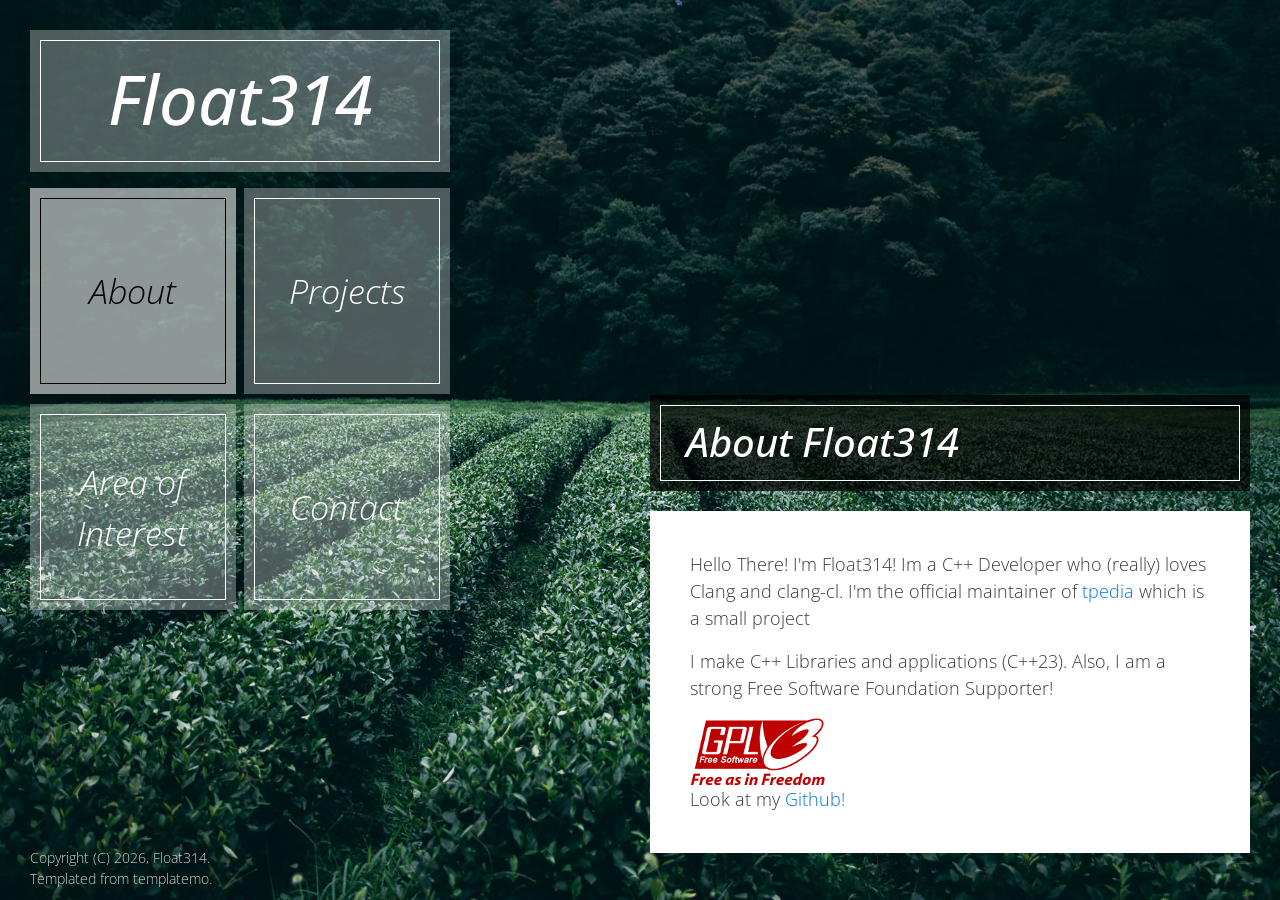
==== commit bc7ecfb4: "Name changes" ====
--- a/index.html
+++ b/index.html
@@ -5,7 +5,7 @@
         <meta http-equiv="X-UA-Compatible" content="IE=edge">
         <meta name="viewport" content="width=device-width, initial-scale=1">
         
-        <title>The Story - Free Bootstrap Theme</title>
+        <title>Float314</title>
 <!--
 The Story Theme
 http://www.templatemo.com/tm-480-story
@@ -45,7 +45,7 @@
                             <!-- site title -->
                             <header class="box box-white">
                                 <a href="javascript:void(0)" class="js-site-title">
-                                    <h1 class="box-text site-title-text">The Story</h1>    
+                                    <h1 class="box-text site-title-text">Float314</h1>    
                                 </a>            
                             </header>
                             
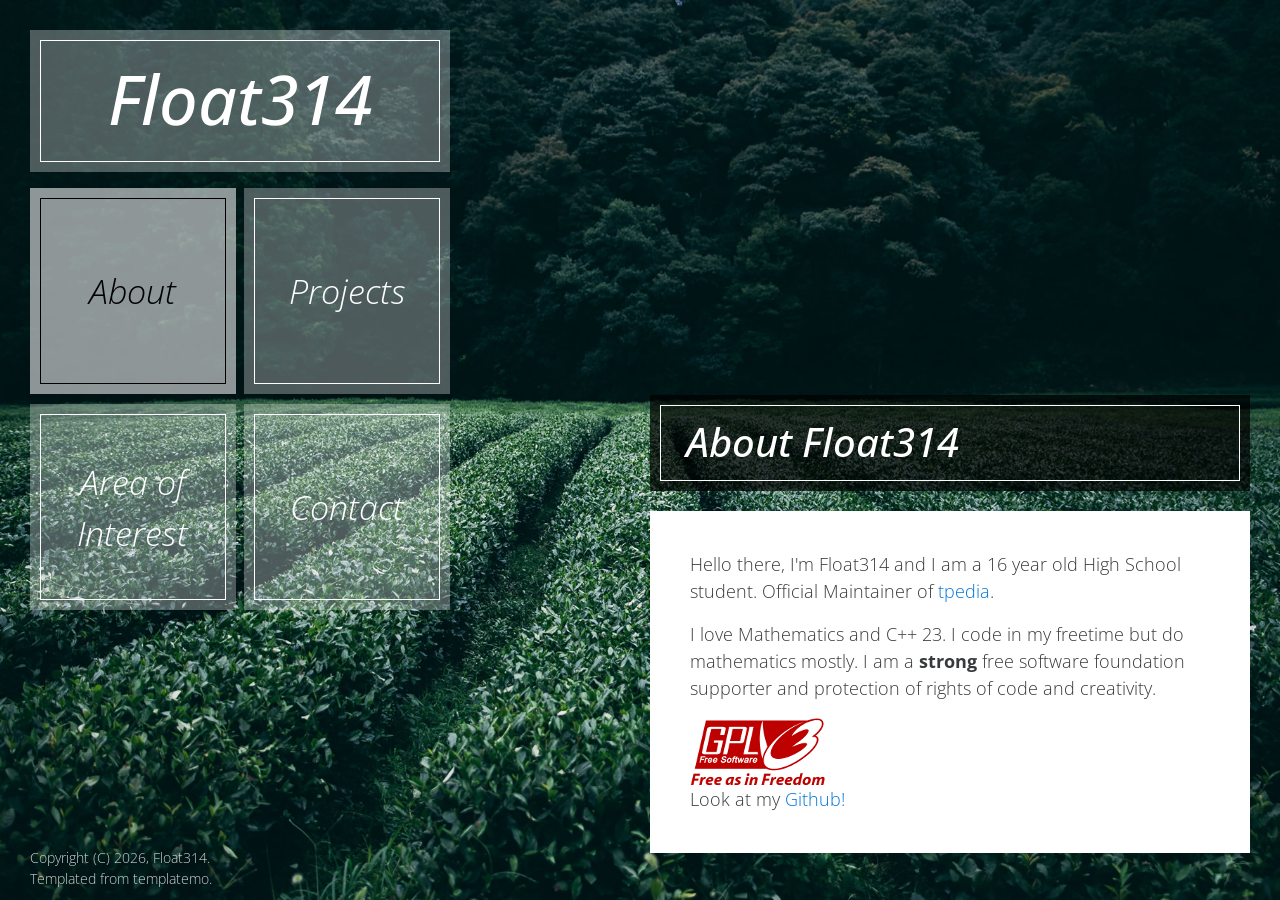
==== commit 7c258695: "Some changes #1" ====
--- a/index.html
+++ b/index.html
@@ -94,10 +94,11 @@
                                 
                                 <div class="content-text">
                                     <p>
-                                        Hello There! I'm Float314! Im a C++ Developer who (really) loves Clang and clang-cl. I'm the official maintainer of <a href="https://github.com/float314/tpedia">tpedia</a> which is a small project
+                                        Hello there, I'm Float314 and I am a 16 year old High School student. Official Maintainer of <a href="https://github.com/float314/tpedia">tpedia</a>. 
                                     </p>
                                     <p>
-                                        I make C++ Libraries and applications (C++23). Also, I am a strong Free Software Foundation Supporter!
+                                        I love Mathematics and C++ 23. I code in my freetime but do mathematics mostly. I am a <strong>strong</strong> free software foundation supporter
+                                        and protection of rights of code and creativity. 
                                     </p>
 
                                     <img src="img/gplv3_logo.png" alt="GNU GPL v3 license Logo" />
@@ -118,12 +119,13 @@
                                     
                                     <!-- <p>Credits go to <a rel="nofollow" href="http://unsplash.com">Unsplash</a> for images.</p> -->
                                      <p>
-                                        Some projects i made in my free time  
+                                        Some projects I made in my free time  
                                      </p>
                                      <ul>
-                                         <li><a href="https://github.com/Float314/tpedia">Tpedia</a></li>
-                                         <li><a href="https://github.com/Float314/c-export-symbols">c-export-symbols</a></li>
+                                         <li><a href="https://github.com/Float314/tpedia">Tpedia</a> - Run Wikipedia inside the terminal!</li>
+                                         <li><a href="https://github.com/Float314/c-export-symbols">c-export-symbols</a> - Export Functions with their Types for header files!</li>
                                      </ul>
+                                     <p> + other projects I may have missed</p>
                                 </div>            
 
                             </section> <!-- #gallery -->
@@ -132,16 +134,18 @@
                             <section data-page-id="page-3" class="content js-content">
                                 
                                 <header class="box box-black margin-b-20">
-                                    <h2 class="box-text page-title-text">Area of Interests</h2>
+                                    <h2 class="box-text page-title-text">Area of Intrests</h2>
                                 </header>
                                 
                                 <div class="content-text">
-                                    <p> I have (not) a wide range of Intrest. My main focus include</p>
+                                    <p>I have a range of intrests. These include</p>
                                     <ul>
-                                        <li> Mathematics </li>
-                                        <li> C++ 23 </li>
-                                        <li> Compilers </li>
-                                        <li> Libraries </li>
+                                        <li>Mathematics</li>
+                                        <li>Modern History (Tho i learn it for intrest)</li>
+                                        <li>C++23</li>
+                                        <li>Compilers</li>
+                                        <li>Just me being me! </li>
+                                        <li>(Occasionally) Sunset Photography at the beach (only on Holidays)</li>
                                     </ul>
                                 </div>            
 
@@ -156,8 +160,8 @@
                                 
                                 <div class="content-text">
                                     <p>Contact me thru my discord ! 
-                                        @float_3.14159
-                                    </p>                         
+                                        @float_3.14159.
+                                    </p>
                                 </div>            
 
                             </section> <!-- #contact -->
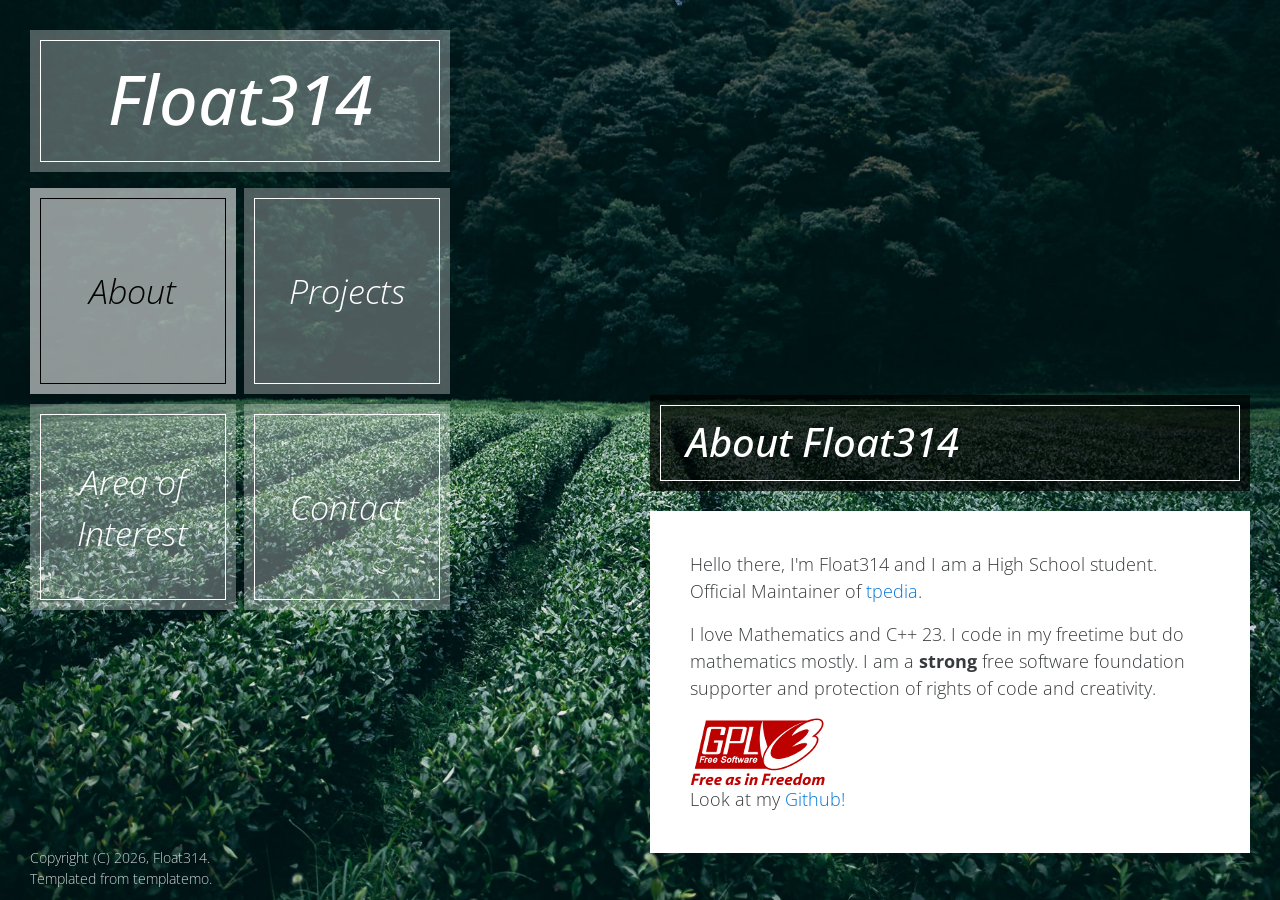
==== commit 0061e001: "Some changes #2" ====
--- a/index.html
+++ b/index.html
@@ -94,7 +94,7 @@
                                 
                                 <div class="content-text">
                                     <p>
-                                        Hello there, I'm Float314 and I am a 16 year old High School student. Official Maintainer of <a href="https://github.com/float314/tpedia">tpedia</a>. 
+                                        Hello there, I'm Float314 and I am a High School student. Official Maintainer of <a href="https://github.com/float314/tpedia">tpedia</a>. 
                                     </p>
                                     <p>
                                         I love Mathematics and C++ 23. I code in my freetime but do mathematics mostly. I am a <strong>strong</strong> free software foundation supporter
